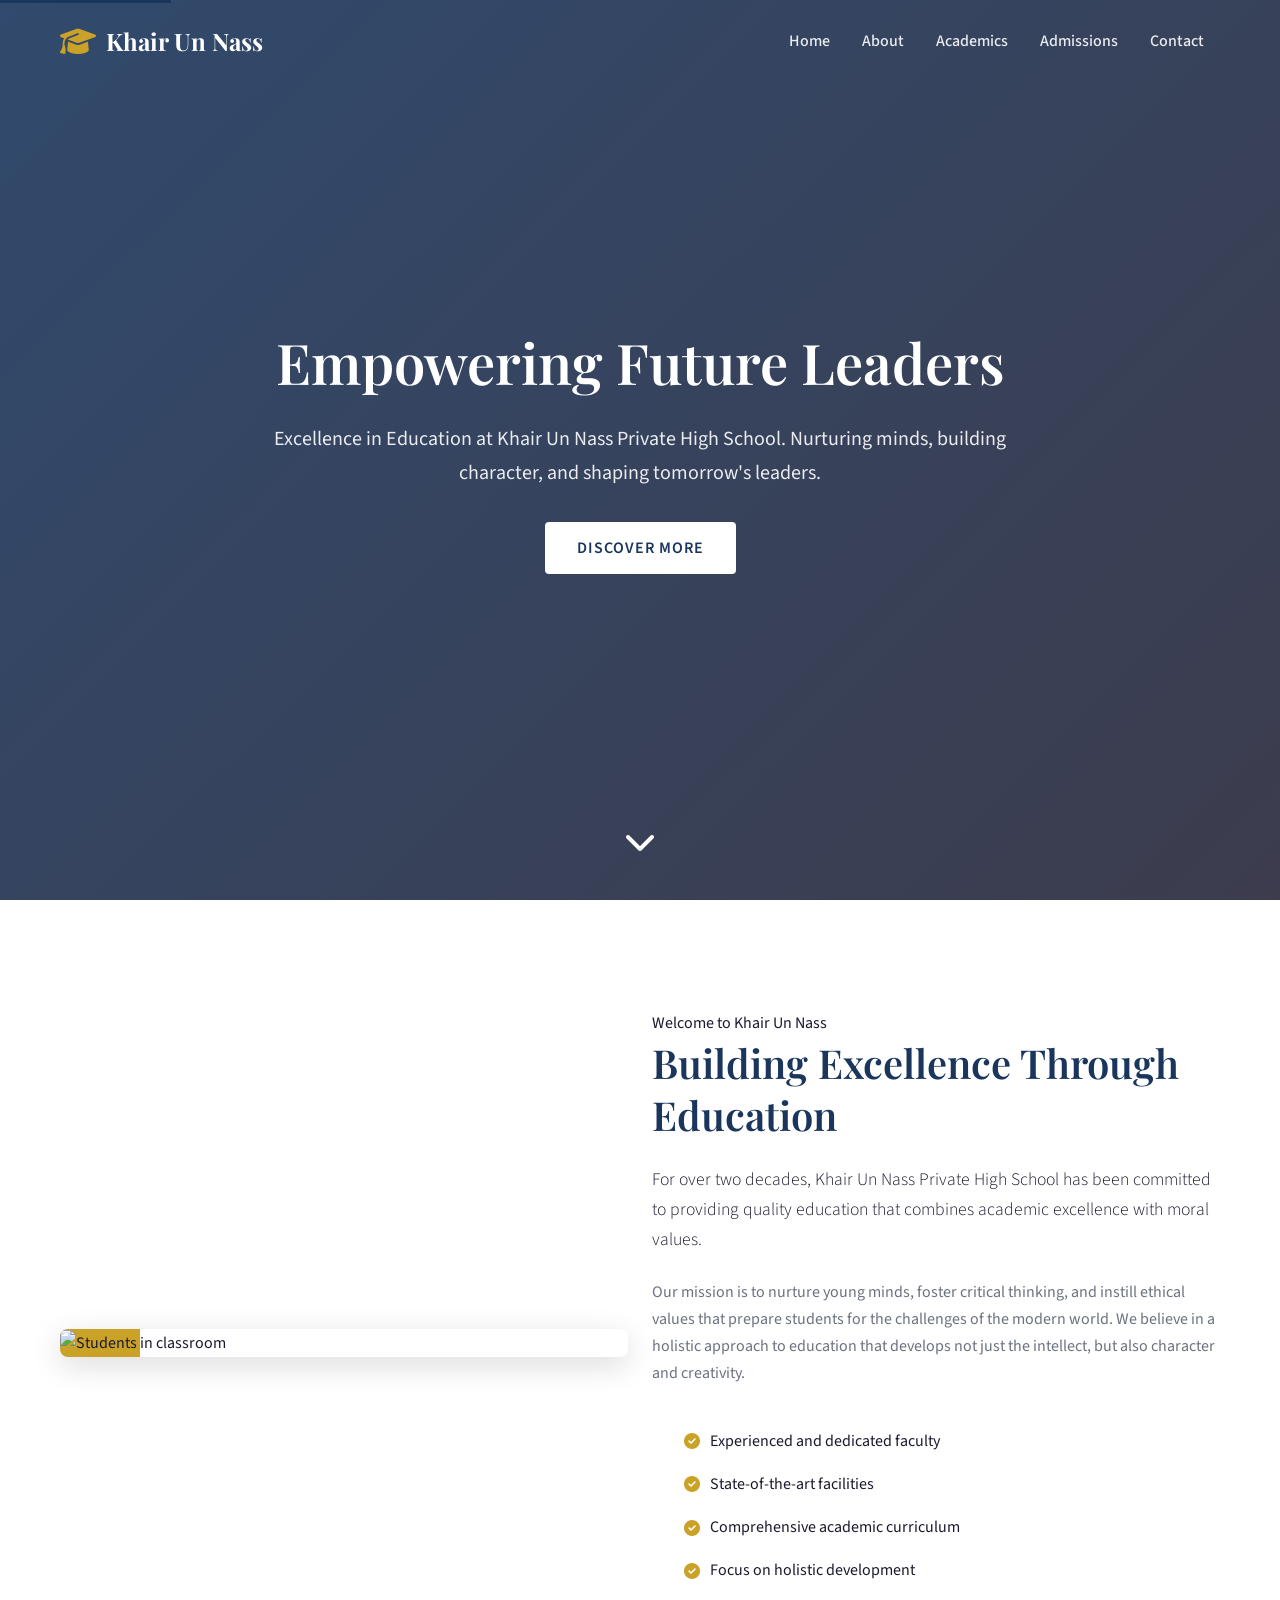
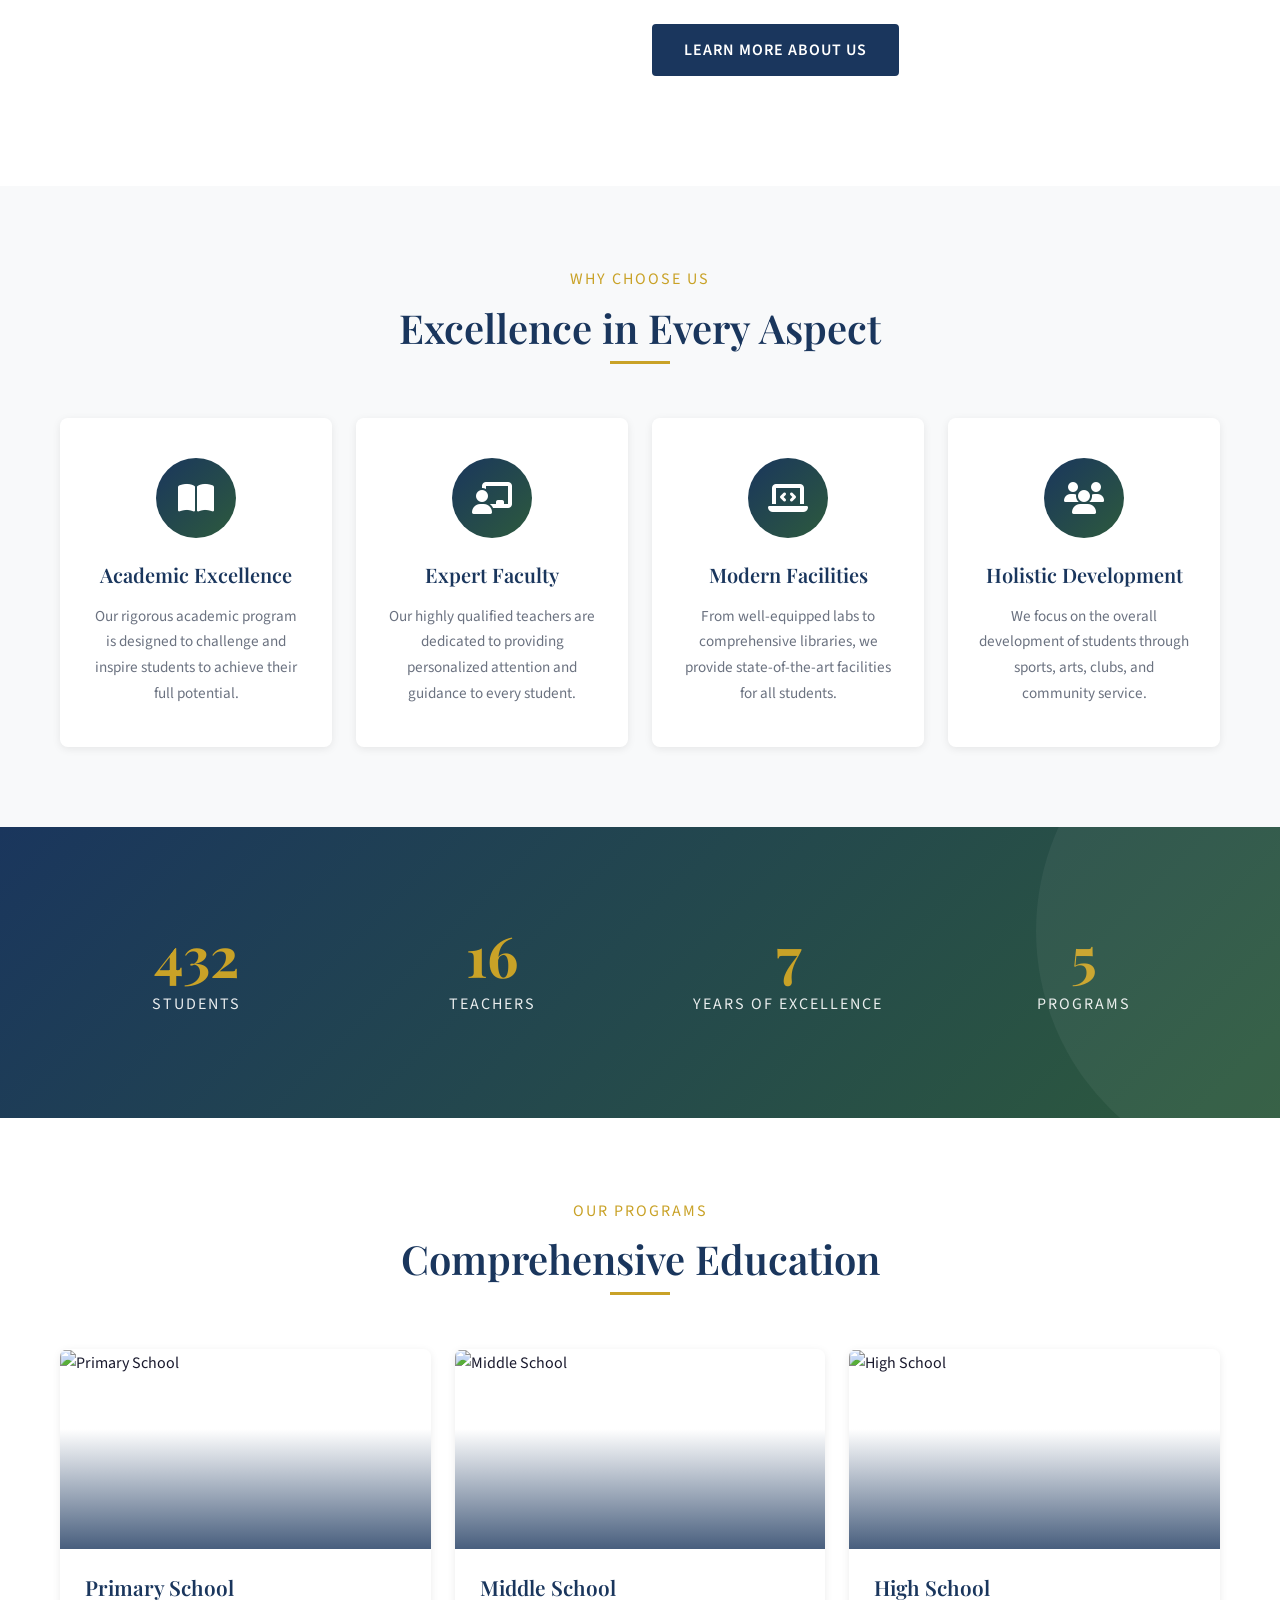
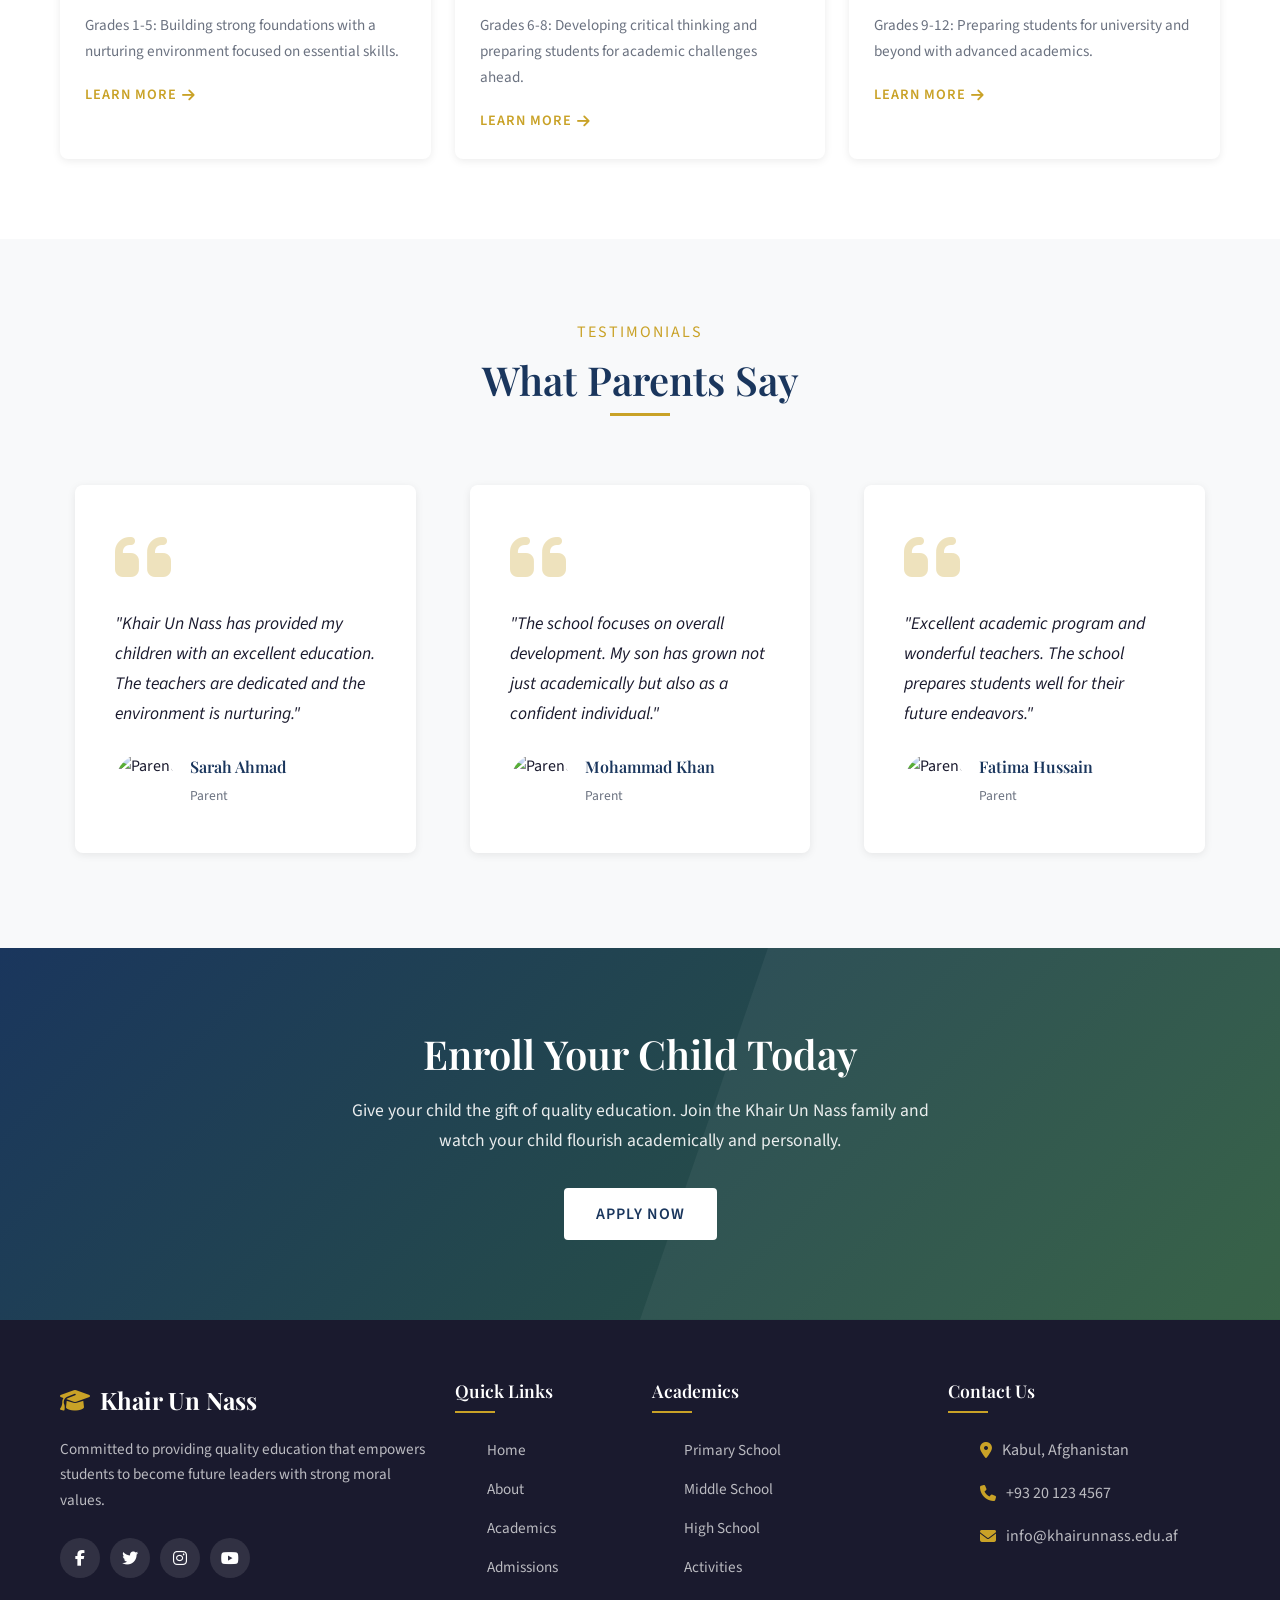
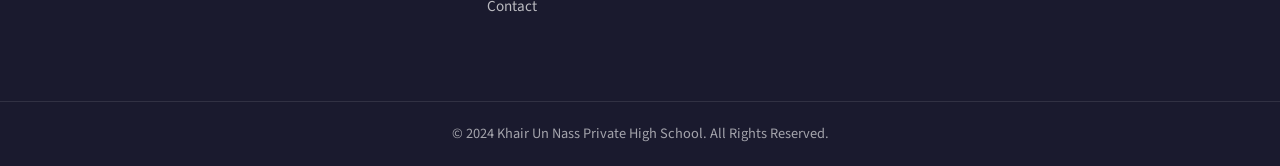
==== index.html @ 75589403 "Add SRI integrity hashes to Bootstrap CSS" ====
<!DOCTYPE html>
<html lang="en">
<head>
    <meta charset="UTF-8">
    <meta name="viewport" content="width=device-width, initial-scale=1.0">
    <title>Khair Un Nass Private High School | Excellence in Education</title>
    <meta name="description" content="Khair Un Nass Private High School - Empowering future leaders through excellence in education, modern facilities, and holistic development.">
    <meta name="keywords" content="school, education, Afghanistan, Kabul, private school, high school, primary school, academic excellence">
    <meta name="author" content="Khair Un Nass Private High School">
    <meta name="robots" content="index, follow">
    
    <!-- Theme color for mobile browsers -->
    <meta name="theme-color" content="#1a365d">
    
    <!-- Open Graph / Social Media -->
    <meta property="og:title" content="Khair Un Nass Private High School">
    <meta property="og:description" content="Empowering future leaders through excellence in education">
    <meta property="og:type" content="website">
    
    <!-- Bootstrap CSS -->
    <link href="https://cdn.jsdelivr.net/npm/bootstrap@5.3.2/dist/css/bootstrap.min.css" rel="stylesheet" integrity="sha384-T3c6CoIi6uLrA9TneNEoa7RxnatzjcDSCmG1MXxSR1GAsXEV/Dwwykc2MPK8M2HN" crossorigin="anonymous">
    
    <!-- Google Fonts -->
    <link href="https://fonts.googleapis.com/css2?family=Playfair+Display:wght@400;500;600;700&family=Source+Sans+Pro:wght@300;400;600;700&display=swap" rel="stylesheet">
    
    <!-- Font Awesome -->
    <link href="https://cdnjs.cloudflare.com/ajax/libs/font-awesome/6.4.0/css/all.min.css" rel="stylesheet">
    
    <!-- Custom CSS -->
    <link href="css/styles.css" rel="stylesheet">
    
    <!-- Preconnect for performance -->
    <link rel="preconnect" href="https://fonts.googleapis.com">
    <link rel="preconnect" href="https://fonts.gstatic.com" crossorigin>
</head>
<body>
    <!-- Skip to content link for accessibility -->
    <a href="#main-content" class="skip-link">Skip to main content</a>

    <!-- Navigation -->
    <nav class="navbar navbar-expand-lg navbar-dark bg-transparent fixed-top" role="navigation" aria-label="Main navigation">
        <div class="container">
            <a class="navbar-brand" href="index.html">
                <i class="fas fa-graduation-cap"></i>
                Khair Un Nass
            </a>
            <button class="navbar-toggler" type="button" data-bs-toggle="collapse" data-bs-target="#navbarNav">
                <span class="navbar-toggler-icon"></span>
            </button>
            <div class="collapse navbar-collapse" id="navbarNav">
                <ul class="navbar-nav ms-auto">
                    <li class="nav-item">
                        <a class="nav-link active" href="index.html">Home</a>
                    </li>
                    <li class="nav-item">
                        <a class="nav-link" href="about.html">About</a>
                    </li>
                    <li class="nav-item">
                        <a class="nav-link" href="academics.html">Academics</a>
                    </li>
                    <li class="nav-item">
                        <a class="nav-link" href="admissions.html">Admissions</a>
                    </li>
                    <li class="nav-item">
                        <a class="nav-link" href="contact.html">Contact</a>
                    </li>
                </ul>
            </div>
        </div>
    </nav>

    <!-- Hero Section -->
    <section class="hero-section" style="background-image: url('https://images.unsplash.com/photo-1523050854058-8df90110c9f1?w=1920&q=80');">
        <div class="hero-overlay"></div>
        <div class="hero-content">
            <h1>Empowering Future Leaders</h1>
            <p>Excellence in Education at Khair Un Nass Private High School. Nurturing minds, building character, and shaping tomorrow's leaders.</p>
            <a href="about.html" class="btn btn-light">Discover More</a>
        </div>
        <div class="scroll-indicator">
            <a href="#welcome">
                <i class="fas fa-chevron-down"></i>
            </a>
        </div>
    </section>

    <!-- Welcome Section -->
    <section id="welcome" class="about-section section-padding">
        <div class="container">
            <div class="row align-items-center">
                <div class="col-lg-6">
                    <div class="about-image">
                        <img src="https://images.unsplash.com/photo-1509062522246-3755977927d7?w=600&q=80" alt="Students in classroom">
                    </div>
                </div>
                <div class="col-lg-6">
                    <div class="about-content">
                        <span>Welcome to Khair Un Nass</span>
                        <h2>Building Excellence Through Education</h2>
                        <p class="lead">For over two decades, Khair Un Nass Private High School has been committed to providing quality education that combines academic excellence with moral values.</p>
                        <p>Our mission is to nurture young minds, foster critical thinking, and instill ethical values that prepare students for the challenges of the modern world. We believe in a holistic approach to education that develops not just the intellect, but also character and creativity.</p>
                        <ul class="about-list">
                            <li><i class="fas fa-check-circle"></i> Experienced and dedicated faculty</li>
                            <li><i class="fas fa-check-circle"></i> State-of-the-art facilities</li>
                            <li><i class="fas fa-check-circle"></i> Comprehensive academic curriculum</li>
                            <li><i class="fas fa-check-circle"></i> Focus on holistic development</li>
                        </ul>
                        <a href="about.html" class="btn btn-primary">Learn More About Us</a>
                    </div>
                </div>
            </div>
        </div>
    </section>

    <!-- Features Section -->
    <section class="features-section section-padding">
        <div class="container">
            <div class="section-title">
                <span>Why Choose Us</span>
                <h2>Excellence in Every Aspect</h2>
            </div>
            <div class="row g-4">
                <div class="col-md-6 col-lg-3">
                    <div class="feature-card">
                        <div class="feature-icon">
                            <i class="fas fa-book-open"></i>
                        </div>
                        <h3>Academic Excellence</h3>
                        <p>Our rigorous academic program is designed to challenge and inspire students to achieve their full potential.</p>
                    </div>
                </div>
                <div class="col-md-6 col-lg-3">
                    <div class="feature-card">
                        <div class="feature-icon">
                            <i class="fas fa-chalkboard-teacher"></i>
                        </div>
                        <h3>Expert Faculty</h3>
                        <p>Our highly qualified teachers are dedicated to providing personalized attention and guidance to every student.</p>
                    </div>
                </div>
                <div class="col-md-6 col-lg-3">
                    <div class="feature-card">
                        <div class="feature-icon">
                            <i class="fas fa-laptop-code"></i>
                        </div>
                        <h3>Modern Facilities</h3>
                        <p>From well-equipped labs to comprehensive libraries, we provide state-of-the-art facilities for all students.</p>
                    </div>
                </div>
                <div class="col-md-6 col-lg-3">
                    <div class="feature-card">
                        <div class="feature-icon">
                            <i class="fas fa-users"></i>
                        </div>
                        <h3>Holistic Development</h3>
                        <p>We focus on the overall development of students through sports, arts, clubs, and community service.</p>
                    </div>
                </div>
            </div>
        </div>
    </section>

    <!-- Statistics Section -->
    <section class="statistics-section section-padding">
        <div class="container">
            <div class="row">
                <div class="col-6 col-md-3">
                    <div class="statistic-item">
                        <div class="statistic-number" data-target="1200">0</div>
                        <div class="statistic-label">Students</div>
                    </div>
                </div>
                <div class="col-6 col-md-3">
                    <div class="statistic-item">
                        <div class="statistic-number" data-target="45">0</div>
                        <div class="statistic-label">Teachers</div>
                    </div>
                </div>
                <div class="col-6 col-md-3">
                    <div class="statistic-item">
                        <div class="statistic-number" data-target="20">0</div>
                        <div class="statistic-label">Years of Excellence</div>
                    </div>
                </div>
                <div class="col-6 col-md-3">
                    <div class="statistic-item">
                        <div class="statistic-number" data-target="15">0</div>
                        <div class="statistic-label">Programs</div>
                    </div>
                </div>
            </div>
        </div>
    </section>

    <!-- Programs Section -->
    <section class="section-padding">
        <div class="container">
            <div class="section-title">
                <span>Our Programs</span>
                <h2>Comprehensive Education</h2>
            </div>
            <div class="row g-4">
                <div class="col-md-6 col-lg-4">
                    <div class="program-card">
                        <div class="program-image">
                            <img src="https://images.unsplash.com/photo-1503676260728-1c00da094a0b?w=400&q=80" alt="Primary School" loading="lazy">
                            <div class="program-overlay"></div>
                        </div>
                        <div class="program-content">
                            <h3>Primary School</h3>
                            <p>Grades 1-5: Building strong foundations with a nurturing environment focused on essential skills.</p>
                            <a href="academics.html" class="program-link">Learn More <i class="fas fa-arrow-right"></i></a>
                        </div>
                    </div>
                </div>
                <div class="col-md-6 col-lg-4">
                    <div class="program-card">
                        <div class="program-image">
                            <img src="https://images.unsplash.com/photo-1427504746696-ea5abc71a3f8?w=400&q=80" alt="Middle School">
                            <div class="program-overlay"></div>
                        </div>
                        <div class="program-content">
                            <h3>Middle School</h3>
                            <p>Grades 6-8: Developing critical thinking and preparing students for academic challenges ahead.</p>
                            <a href="academics.html" class="program-link">Learn More <i class="fas fa-arrow-right"></i></a>
                        </div>
                    </div>
                </div>
                <div class="col-md-6 col-lg-4">
                    <div class="program-card">
                        <div class="program-image">
                            <img src="https://images.unsplash.com/photo-1522202176988-66273c2fd55f?w=400&q=80" alt="High School">
                            <div class="program-overlay"></div>
                        </div>
                        <div class="program-content">
                            <h3>High School</h3>
                            <p>Grades 9-12: Preparing students for university and beyond with advanced academics.</p>
                            <a href="academics.html" class="program-link">Learn More <i class="fas fa-arrow-right"></i></a>
                        </div>
                    </div>
                </div>
            </div>
        </div>
    </section>

    <!-- Testimonials Section -->
    <section class="testimonials-section section-padding">
        <div class="container">
            <div class="section-title">
                <span>Testimonials</span>
                <h2>What Parents Say</h2>
            </div>
            <div class="row">
                <div class="col-md-4">
                    <div class="testimonial-card">
                        <div class="testimonial-quote"><i class="fas fa-quote-left"></i></div>
                        <p class="testimonial-text">"Khair Un Nass has provided my children with an excellent education. The teachers are dedicated and the environment is nurturing."</p>
                        <div class="testimonial-author">
                            <img src="https://images.unsplash.com/photo-1494790108377-be9c29b29330?w=100&q=80" alt="Parent">
                            <div class="testimonial-info">
                                <h4>Sarah Ahmad</h4>
                                <span>Parent</span>
                            </div>
                        </div>
                    </div>
                </div>
                <div class="col-md-4">
                    <div class="testimonial-card">
                        <div class="testimonial-quote"><i class="fas fa-quote-left"></i></div>
                        <p class="testimonial-text">"The school focuses on overall development. My son has grown not just academically but also as a confident individual."</p>
                        <div class="testimonial-author">
                            <img src="https://images.unsplash.com/photo-1507003211169-0a1dd7228f2d?w=100&q=80" alt="Parent">
                            <div class="testimonial-info">
                                <h4>Mohammad Khan</h4>
                                <span>Parent</span>
                            </div>
                        </div>
                    </div>
                </div>
                <div class="col-md-4">
                    <div class="testimonial-card">
                        <div class="testimonial-quote"><i class="fas fa-quote-left"></i></div>
                        <p class="testimonial-text">"Excellent academic program and wonderful teachers. The school prepares students well for their future endeavors."</p>
                        <div class="testimonial-author">
                            <img src="https://images.unsplash.com/photo-1438761681033-6461ffad8d80?w=100&q=80" alt="Parent">
                            <div class="testimonial-info">
                                <h4>Fatima Hussain</h4>
                                <span>Parent</span>
                            </div>
                        </div>
                    </div>
                </div>
            </div>
        </div>
    </section>

    <!-- CTA Section -->
    <section class="cta-section section-padding">
        <div class="container">
            <div class="cta-content">
                <h2>Enroll Your Child Today</h2>
                <p>Give your child the gift of quality education. Join the Khair Un Nass family and watch your child flourish academically and personally.</p>
                <a href="admissions.html" class="btn btn-light">Apply Now</a>
            </div>
        </div>
    </section>

    <!-- Footer -->
    <footer class="footer">
        <div class="container">
            <div class="row">
                <div class="col-lg-4">
                    <div class="footer-widget">
                        <div class="footer-logo">
                            <i class="fas fa-graduation-cap"></i>
                            Khair Un Nass
                        </div>
                        <p>Committed to providing quality education that empowers students to become future leaders with strong moral values.</p>
                        <div class="social-links">
                            <a href="#" aria-label="Facebook"><i class="fab fa-facebook-f"></i></a>
                            <a href="#" aria-label="Twitter"><i class="fab fa-twitter"></i></a>
                            <a href="#" aria-label="Instagram"><i class="fab fa-instagram"></i></a>
                            <a href="#" aria-label="YouTube"><i class="fab fa-youtube"></i></a>
                        </div>
                    </div>
                </div>
                <div class="col-lg-2 col-md-4">
                    <div class="footer-widget">
                        <h4>Quick Links</h4>
                        <ul class="footer-links">
                            <li><a href="index.html">Home</a></li>
                            <li><a href="about.html">About</a></li>
                            <li><a href="academics.html">Academics</a></li>
                            <li><a href="admissions.html">Admissions</a></li>
                            <li><a href="contact.html">Contact</a></li>
                        </ul>
                    </div>
                </div>
                <div class="col-lg-3 col-md-4">
                    <div class="footer-widget">
                        <h4>Academics</h4>
                        <ul class="footer-links">
                            <li><a href="academics.html">Primary School</a></li>
                            <li><a href="academics.html">Middle School</a></li>
                            <li><a href="academics.html">High School</a></li>
                            <li><a href="academics.html">Activities</a></li>
                        </ul>
                    </div>
                </div>
                <div class="col-lg-3 col-md-4">
                    <div class="footer-widget">
                        <h4>Contact Us</h4>
                        <ul class="footer-contact">
                            <li><i class="fas fa-map-marker-alt"></i> Kabul, Afghanistan</li>
                            <li><i class="fas fa-phone"></i> +93 20 123 4567</li>
                            <li><i class="fas fa-envelope"></i> info@khairunnass.edu.af</li>
                        </ul>
                    </div>
                </div>
            </div>
        </div>
        <div class="footer-bottom">
            <div class="container">
                <p>&copy; 2024 Khair Un Nass Private High School. All Rights Reserved.</p>
            </div>
        </div>
    </footer>

    <!-- Bootstrap JS -->
    <script src="https://cdn.jsdelivr.net/npm/bootstrap@5.3.2/dist/js/bootstrap.bundle.min.js"></script>
    
    <!-- Custom JS -->
    <script src="js/main.js"></script>
</body>
</html>
---- css/styles.css ----
/* ============================================
   KHAIR UN NASS PRIVATE HIGH SCHOOL
   Main Stylesheet
   ============================================ */

/* --------------------------------------------------
   CSS VARIABLES
   -------------------------------------------------- */
:root {
    /* Colors */
    --primary: #1a365d;
    --secondary: #c9a227;
    --accent: #2d5a3d;
    --light: #f8f9fa;
    --dark: #1a1a2e;
    --white: #ffffff;
    --gray-100: #f3f4f6;
    --gray-200: #e5e7eb;
    --gray-300: #d1d5db;
    --text-muted: #6b7280;
    
    /* Typography */
    --font-heading: 'Playfair Display', serif;
    --font-body: 'Source Sans Pro', sans-serif;
    
    /* Spacing */
    --section-padding: 80px;
    --container-max: 1200px;
    
    /* Transitions */
    --transition-base: 0.3s ease;
    
    /* Shadows */
    --shadow-sm: 0 2px 8px rgba(0,0,0,0.08);
    --shadow-md: 0 4px 20px rgba(0,0,0,0.1);
    --shadow-lg: 0 8px 30px rgba(0,0,0,0.15);
}

/* --------------------------------------------------
   BASE STYLES
   -------------------------------------------------- */
* {
    margin: 0;
    padding: 0;
    box-sizing: border-box;
}

html {
    scroll-behavior: smooth;
}

/* Skip link for accessibility */
.skip-link {
    position: absolute;
    top: -40px;
    left: 0;
    background: var(--primary);
    color: white;
    padding: 8px 16px;
    z-index: 10000;
    transition: top 0.3s;
}

.skip-link:focus {
    top: 0;
}

body {
    font-family: var(--font-body);
    font-size: 16px;
    line-height: 1.7;
    color: var(--dark);
    background-color: var(--white);
    overflow-x: hidden;
}

h1, h2, h3, h4, h5, h6 {
    font-family: var(--font-heading);
    font-weight: 600;
    line-height: 1.3;
    color: var(--primary);
    margin-bottom: 1rem;
}

h1 { font-size: 3rem; }
h2 { font-size: 2.5rem; }
h3 { font-size: 1.75rem; }
h4 { font-size: 1.5rem; }
h5 { font-size: 1.25rem; }
h6 { font-size: 1rem; }

p {
    margin-bottom: 1rem;
    color: var(--text-muted);
}

a {
    text-decoration: none;
    color: inherit;
    transition: var(--transition-base);
}

a:hover {
    color: var(--secondary);
}

ul {
    list-style: none;
}

img {
    max-width: 100%;
    height: auto;
}

/* --------------------------------------------------
   UTILITY CLASSES
   -------------------------------------------------- */
.container {
    max-width: var(--container-max);
    margin: 0 auto;
    padding: 0 20px;
}

.section-padding {
    padding: var(--section-padding) 0;
}

.bg-light { background-color: var(--light) !important; }
.bg-primary { background-color: var(--primary) !important; }
.bg-accent { background-color: var(--accent) !important; }

.text-primary { color: var(--primary) !important; }
.text-secondary { color: var(--secondary) !important; }
.text-accent { color: var(--accent) !important; }
.text-white { color: var(--white) !important; }

.section-title {
    text-align: center;
    margin-bottom: 3rem;
}

.section-title span {
    color: var(--secondary);
    font-size: 1rem;
    font-family: var(--font-body);
    text-transform: uppercase;
    letter-spacing: 2px;
    display: block;
    margin-bottom: 0.5rem;
}

.section-title h2 {
    position: relative;
    display: inline-block;
}

.section-title h2::after {
    content: '';
    position: absolute;
    bottom: -10px;
    left: 50%;
    transform: translateX(-50%);
    width: 60px;
    height: 3px;
    background: var(--secondary);
}

/* --------------------------------------------------
   BUTTONS
   -------------------------------------------------- */
.btn {
    display: inline-block;
    padding: 12px 30px;
    font-family: var(--font-body);
    font-size: 1rem;
    font-weight: 600;
    text-transform: uppercase;
    letter-spacing: 1px;
    border: 2px solid transparent;
    border-radius: 4px;
    cursor: pointer;
    transition: var(--transition-base);
}

.btn:focus {
    outline: none;
    box-shadow: 0 0 0 3px rgba(26, 54, 93, 0.3);
}

.btn-light:focus {
    box-shadow: 0 0 0 3px rgba(255, 255, 255, 0.3);
}

.btn-primary {
    background-color: var(--primary);
    color: var(--white);
    border-color: var(--primary);
}

.btn-primary:hover {
    background-color: var(--secondary);
    border-color: var(--secondary);
    color: var(--white);
    transform: translateY(-2px);
    box-shadow: var(--shadow-md);
}

.btn-secondary {
    background-color: transparent;
    color: var(--primary);
    border-color: var(--primary);
}

.btn-secondary:hover {
    background-color: var(--primary);
    color: var(--white);
    transform: translateY(-2px);
}

.btn-light {
    background-color: var(--white);
    color: var(--primary);
    border-color: var(--white);
}

.btn-light:hover {
    background-color: var(--secondary);
    border-color: var(--secondary);
    color: var(--white);
}

/* --------------------------------------------------
   NAVIGATION
   -------------------------------------------------- */
.navbar {
    padding: 1rem 0;
    transition: var(--transition-base);
}

.navbar-brand {
    font-family: var(--font-heading);
    font-size: 1.5rem;
    font-weight: 700;
    color: var(--white) !important;
    display: flex;
    align-items: center;
    gap: 10px;
}

.navbar-brand i {
    color: var(--secondary);
    font-size: 1.8rem;
}

.navbar-scrolled {
    background-color: var(--primary) !important;
    box-shadow: var(--shadow-md);
    padding: 0.5rem 0;
}

.navbar-nav .nav-link {
    color: rgba(255,255,255,0.9) !important;
    font-weight: 500;
    padding: 0.5rem 1rem !important;
    position: relative;
}

.navbar-nav .nav-link::after {
    content: '';
    position: absolute;
    bottom: 0;
    left: 50%;
    width: 0;
    height: 2px;
    background: var(--secondary);
    transition: var(--transition-base);
    transform: translateX(-50%);
}

.navbar-nav .nav-link:hover::after,
.navbar-nav .nav-link.active::after {
    width: 80%;
}

.navbar-nav .nav-link:hover,
.navbar-nav .nav-link.active {
    color: var(--secondary) !important;
}

.navbar-toggler {
    border: none;
    padding: 0.5rem;
}

.navbar-toggler:focus {
    box-shadow: none;
}

.navbar-toggler-icon {
    background-image: url("data:image/svg+xml,%3csvg xmlns='http://www.w3.org/2000/svg' viewBox='0 0 30 30'%3e%3cpath stroke='rgba%28255, 255, 255, 0.9%29' stroke-linecap='round' stroke-miterlimit='10' stroke-width='2' d='M4 7h22M4 15h22M4 23h22'/%3e%3c/svg%3e");
}

/* --------------------------------------------------
   HERO SECTION
   -------------------------------------------------- */
.hero-section {
    position: relative;
    height: 100vh;
    min-height: 600px;
    display: flex;
    align-items: center;
    justify-content: center;
    background-size: cover;
    background-position: center;
    background-attachment: fixed;
}

.hero-overlay {
    position: absolute;
    top: 0;
    left: 0;
    width: 100%;
    height: 100%;
    background: linear-gradient(135deg, rgba(26,54,93,0.9) 0%, rgba(26,26,46,0.85) 100%);
}

.hero-content {
    position: relative;
    z-index: 2;
    text-align: center;
    color: var(--white);
    max-width: 800px;
    padding: 0 20px;
}

.hero-content h1 {
    font-size: 3.5rem;
    color: var(--white);
    margin-bottom: 1.5rem;
    animation: fadeInUp 1s ease;
}

.hero-content p {
    font-size: 1.25rem;
    color: rgba(255,255,255,0.9);
    margin-bottom: 2rem;
    animation: fadeInUp 1s ease 0.2s both;
}

.hero-content .btn {
    animation: fadeInUp 1s ease 0.4s both;
}

.scroll-indicator {
    position: absolute;
    bottom: 30px;
    left: 50%;
    transform: translateX(-50%);
    animation: bounce 2s infinite;
}

.scroll-indicator a {
    color: var(--white);
    font-size: 2rem;
}

/* Page Hero */
.page-hero {
    position: relative;
    height: 50vh;
    min-height: 400px;
    display: flex;
    align-items: center;
    justify-content: center;
    background-size: cover;
    background-position: center;
}

.page-hero .hero-overlay {
    background: linear-gradient(135deg, rgba(26,54,93,0.95) 0%, rgba(26,26,46,0.9) 100%);
}

.page-hero .hero-content h1 {
    font-size: 3rem;
    margin-bottom: 0.5rem;
}

.breadcrumb {
    background: transparent;
    margin: 0;
    padding: 0;
}

.breadcrumb-item {
    color: rgba(255,255,255,0.8);
    font-size: 0.9rem;
}

.breadcrumb-item a {
    color: var(--secondary);
}

.breadcrumb-item.active {
    color: var(--white);
}

.breadcrumb-item + .breadcrumb-item::before {
    content: '>';
    color: rgba(255,255,255,0.6);
}

/* --------------------------------------------------
   FEATURES SECTION
   -------------------------------------------------- */
.features-section {
    background-color: var(--light);
}

.feature-card {
    background: var(--white);
    padding: 40px 30px;
    border-radius: 8px;
    text-align: center;
    box-shadow: var(--shadow-sm);
    transition: var(--transition-base);
    height: 100%;
}

.feature-card:hover {
    transform: translateY(-10px);
    box-shadow: var(--shadow-lg);
}

.feature-icon {
    width: 80px;
    height: 80px;
    margin: 0 auto 1.5rem;
    display: flex;
    align-items: center;
    justify-content: center;
    background: linear-gradient(135deg, var(--primary) 0%, var(--accent) 100%);
    border-radius: 50%;
    color: var(--white);
    font-size: 2rem;
}

.feature-card h3 {
    font-size: 1.25rem;
    margin-bottom: 1rem;
}

.feature-card p {
    font-size: 0.95rem;
    margin-bottom: 0;
}

/* --------------------------------------------------
   ABOUT SECTION
   -------------------------------------------------- */
.about-section {
    overflow: hidden;
}

.about-image {
    position: relative;
    border-radius: 8px;
    overflow: hidden;
    box-shadow: var(--shadow-lg);
}

.about-image img {
    width: 100%;
    height: 100%;
    object-fit: cover;
}

.about-image::before {
    content: '';
    position: absolute;
    top: -20px;
    left: -20px;
    width: 100px;
    height: 100px;
    background: var(--secondary);
    z-index: -1;
    border-radius: 8px;
}

.about-content {
    padding: 30px 0;
}

.about-content h2 {
    margin-bottom: 1.5rem;
}

.about-content .lead {
    font-size: 1.1rem;
    color: var(--dark);
    margin-bottom: 1.5rem;
}

.about-list {
    margin: 2rem 0;
}

.about-list li {
    padding: 0.5rem 0;
    display: flex;
    align-items: center;
    gap: 10px;
}

.about-list li i {
    color: var(--secondary);
    font-size: 1rem;
}

/* --------------------------------------------------
   STATISTICS SECTION
   -------------------------------------------------- */
.statistics-section {
    background: linear-gradient(135deg, var(--primary) 0%, var(--accent) 100%);
    position: relative;
    overflow: hidden;
}

.statistics-section::before {
    content: '';
    position: absolute;
    top: -50%;
    right: -20%;
    width: 500px;
    height: 500px;
    background: rgba(255,255,255,0.05);
    border-radius: 50%;
}

.statistic-item {
    text-align: center;
    color: var(--white);
    padding: 20px;
}

.statistic-number {
    font-family: var(--font-heading);
    font-size: 3.5rem;
    font-weight: 700;
    color: var(--secondary);
    line-height: 1;
    margin-bottom: 0.5rem;
}

.statistic-label {
    font-size: 1rem;
    text-transform: uppercase;
    letter-spacing: 2px;
    opacity: 0.9;
}

/* --------------------------------------------------
   PROGRAMS SECTION
   -------------------------------------------------- */
.program-card {
    background: var(--white);
    border-radius: 8px;
    overflow: hidden;
    box-shadow: var(--shadow-sm);
    transition: var(--transition-base);
    height: 100%;
}

.program-card:hover {
    transform: translateY(-10px);
    box-shadow: var(--shadow-lg);
}

.program-image {
    position: relative;
    height: 200px;
    overflow: hidden;
}

.program-image img {
    width: 100%;
    height: 100%;
    object-fit: cover;
    transition: var(--transition-base);
}

.program-card:hover .program-image img {
    transform: scale(1.1);
}

.program-overlay {
    position: absolute;
    top: 0;
    left: 0;
    width: 100%;
    height: 100%;
    background: linear-gradient(to top, rgba(26,54,93,0.8) 0%, transparent 60%);
}

.program-content {
    padding: 25px;
}

.program-content h3 {
    font-size: 1.3rem;
    margin-bottom: 0.75rem;
}

.program-content p {
    font-size: 0.95rem;
    margin-bottom: 1rem;
}

.program-link {
    color: var(--secondary);
    font-weight: 600;
    font-size: 0.9rem;
    text-transform: uppercase;
    letter-spacing: 1px;
    display: inline-flex;
    align-items: center;
    gap: 5px;
}

.program-link:hover {
    gap: 10px;
}

/* --------------------------------------------------
   TESTIMONIALS SECTION
   -------------------------------------------------- */
.testimonials-section {
    background-color: var(--light);
    position: relative;
}

.testimonial-card {
    background: var(--white);
    padding: 40px;
    border-radius: 8px;
    box-shadow: var(--shadow-sm);
    margin: 15px;
}

.testimonial-quote {
    font-size: 4rem;
    color: var(--secondary);
    opacity: 0.3;
    line-height: 1;
    margin-bottom: 1rem;
}

.testimonial-text {
    font-size: 1.1rem;
    font-style: italic;
    color: var(--dark);
    margin-bottom: 1.5rem;
}

.testimonial-author {
    display: flex;
    align-items: center;
    gap: 15px;
}

.testimonial-author img {
    width: 60px;
    height: 60px;
    border-radius: 50%;
    object-fit: cover;
}

.testimonial-info h4 {
    font-size: 1rem;
    margin-bottom: 0.25rem;
}

.testimonial-info span {
    font-size: 0.85rem;
    color: var(--text-muted);
}

/* --------------------------------------------------
   CTA SECTION
   -------------------------------------------------- */
.cta-section {
    background: linear-gradient(135deg, var(--primary) 0%, var(--accent) 100%);
    position: relative;
    overflow: hidden;
}

.cta-section::before {
    content: '';
    position: absolute;
    top: 0;
    right: 0;
    width: 50%;
    height: 100%;
    background: rgba(255,255,255,0.05);
    clip-path: polygon(20% 0, 100% 0, 100% 100%, 0% 100%);
}

.cta-content {
    text-align: center;
    color: var(--white);
    position: relative;
    z-index: 2;
}

.cta-content h2 {
    color: var(--white);
    margin-bottom: 1rem;
}

.cta-content p {
    color: rgba(255,255,255,0.9);
    font-size: 1.1rem;
    margin-bottom: 2rem;
    max-width: 600px;
    margin-left: auto;
    margin-right: auto;
}

/* --------------------------------------------------
   FOOTER
   -------------------------------------------------- */
.footer {
    background-color: var(--dark);
    color: var(--white);
    padding: 60px 0 0;
}

.footer-widget {
    margin-bottom: 40px;
}

.footer-logo {
    font-family: var(--font-heading);
    font-size: 1.5rem;
    font-weight: 700;
    color: var(--white);
    margin-bottom: 1rem;
    display: flex;
    align-items: center;
    gap: 10px;
}

.footer-logo i {
    color: var(--secondary);
}

.footer-widget h4 {
    color: var(--white);
    font-size: 1.1rem;
    margin-bottom: 1.5rem;
    position: relative;
    padding-bottom: 10px;
}

.footer-widget h4::after {
    content: '';
    position: absolute;
    bottom: 0;
    left: 0;
    width: 40px;
    height: 2px;
    background: var(--secondary);
}

.footer-widget p {
    color: rgba(255,255,255,0.7);
    font-size: 0.95rem;
}

.footer-links li {
    margin-bottom: 0.75rem;
}

.footer-links a {
    color: rgba(255,255,255,0.7);
    font-size: 0.95rem;
}

.footer-links a:hover {
    color: var(--secondary);
    padding-left: 5px;
}

.footer-contact li {
    display: flex;
    align-items: flex-start;
    gap: 10px;
    margin-bottom: 1rem;
    color: rgba(255,255,255,0.7);
}

.footer-contact li i {
    color: var(--secondary);
    margin-top: 5px;
}

.social-links {
    display: flex;
    gap: 10px;
    margin-top: 1.5rem;
}

.social-links a {
    width: 40px;
    height: 40px;
    display: flex;
    align-items: center;
    justify-content: center;
    background: rgba(255,255,255,0.1);
    border-radius: 50%;
    color: var(--white);
    transition: var(--transition-base);
}

.social-links a:hover {
    background: var(--secondary);
    color: var(--white);
    transform: translateY(-3px);
}

.footer-bottom {
    border-top: 1px solid rgba(255,255,255,0.1);
    padding: 20px 0;
    margin-top: 40px;
}

.footer-bottom p {
    margin: 0;
    font-size: 0.9rem;
    color: rgba(255,255,255,0.6);
    text-align: center;
}

/* --------------------------------------------------
   ABOUT PAGE SPECIFIC
   -------------------------------------------------- */
.history-timeline {
    position: relative;
    padding-left: 30px;
}

.history-timeline::before {
    content: '';
    position: absolute;
    left: 0;
    top: 0;
    width: 2px;
    height: 100%;
    background: var(--secondary);
}

.timeline-item {
    position: relative;
    padding-bottom: 30px;
    padding-left: 30px;
}

.timeline-item::before {
    content: '';
    position: absolute;
    left: -35px;
    top: 5px;
    width: 12px;
    height: 12px;
    background: var(--secondary);
    border-radius: 50%;
}

.timeline-year {
    font-family: var(--font-heading);
    font-size: 1.5rem;
    font-weight: 700;
    color: var(--secondary);
    margin-bottom: 0.5rem;
}

.timeline-content h4 {
    font-size: 1.1rem;
    margin-bottom: 0.5rem;
}

.mission-vision-card {
    background: var(--white);
    padding: 40px;
    border-radius: 8px;
    box-shadow: var(--shadow-md);
    height: 100%;
    text-align: center;
}

.mission-vision-card i {
    font-size: 3rem;
    color: var(--secondary);
    margin-bottom: 1.5rem;
}

.mission-vision-card h3 {
    margin-bottom: 1rem;
}

.principal-message {
    background: var(--light);
    border-radius: 8px;
    padding: 40px;
}

.principal-image {
    position: relative;
    border-radius: 8px;
    overflow: hidden;
}

.principal-image img {
    width: 100%;
    height: auto;
}

.principal-image::after {
    content: '';
    position: absolute;
    bottom: -10px;
    right: -10px;
    width: 80px;
    height: 80px;
    background: var(--secondary);
    z-index: -1;
    border-radius: 8px;
}

.principal-signature {
    font-family: var(--font-heading);
    font-style: italic;
    font-size: 1.5rem;
    color: var(--primary);
    margin-top: 1rem;
}

/* --------------------------------------------------
   ACADEMICS PAGE SPECIFIC
   -------------------------------------------------- */
.academic-level {
    background: var(--white);
    border-radius: 8px;
    padding: 40px;
    box-shadow: var(--shadow-md);
    height: 100%;
    border-left: 4px solid var(--secondary);
}

.academic-level h3 {
    display: flex;
    align-items: center;
    gap: 15px;
}

.academic-level h3 i {
    color: var(--secondary);
}

.academic-level ul {
    margin-top: 1.5rem;
}

.academic-level li {
    padding: 0.5rem 0;
    display: flex;
    align-items: center;
    gap: 10px;
    color: var(--text-muted);
}

.academic-level li i {
    color: var(--accent);
    font-size: 0.8rem;
}

.subject-card {
    background: var(--white);
    border-radius: 8px;
    padding: 30px;
    text-align: center;
    box-shadow: var(--shadow-sm);
    transition: var(--transition-base);
    height: 100%;
}

.subject-card:hover {
    transform: translateY(-5px);
    box-shadow: var(--shadow-md);
}

.subject-icon {
    width: 70px;
    height: 70px;
    margin: 0 auto 1rem;
    display: flex;
    align-items: center;
    justify-content: center;
    background: var(--light);
    border-radius: 50%;
    color: var(--primary);
    font-size: 1.5rem;
}

.subject-card:hover .subject-icon {
    background: var(--primary);
    color: var(--white);
}

.activity-card {
    background: var(--white);
    border-radius: 8px;
    overflow: hidden;
    box-shadow: var(--shadow-sm);
    transition: var(--transition-base);
}

.activity-card:hover {
    transform: translateY(-5px);
    box-shadow: var(--shadow-md);
}

.activity-image {
    height: 180px;
    overflow: hidden;
}

.activity-image img {
    width: 100%;
    height: 100%;
    object-fit: cover;
    transition: var(--transition-base);
}

.activity-card:hover .activity-image img {
    transform: scale(1.1);
}

.activity-content {
    padding: 20px;
}

.activity-content h4 {
    font-size: 1.1rem;
    margin-bottom: 0.5rem;
}

/* --------------------------------------------------
   ADMISSIONS PAGE SPECIFIC
   -------------------------------------------------- */
.process-step {
    text-align: center;
    padding: 30px;
    position: relative;
}

.step-number {
    width: 60px;
    height: 60px;
    margin: 0 auto 1.5rem;
    display: flex;
    align-items: center;
    justify-content: center;
    background: var(--primary);
    color: var(--white);
    font-family: var(--font-heading);
    font-size: 1.5rem;
    font-weight: 700;
    border-radius: 50%;
}

.process-step:nth-child(odd) .step-number {
    background: var(--secondary);
}

.process-step h4 {
    font-size: 1.2rem;
    margin-bottom: 0.75rem;
}

.process-step p {
    font-size: 0.95rem;
    margin-bottom: 0;
}

.requirements-card {
    background: var(--white);
    border-radius: 8px;
    padding: 30px;
    box-shadow: var(--shadow-md);
    height: 100%;
}

.requirements-card h3 {
    display: flex;
    align-items: center;
    gap: 10px;
    margin-bottom: 1.5rem;
}

.requirements-card h3 i {
    color: var(--secondary);
}

.requirements-list li {
    padding: 0.75rem 0;
    border-bottom: 1px solid var(--gray-200);
    display: flex;
    align-items: center;
    gap: 10px;
}

.requirements-list li:last-child {
    border-bottom: none;
}

.requirements-list li i {
    color: var(--accent);
}

.fee-table {
    width: 100%;
    background: var(--white);
    border-radius: 8px;
    overflow: hidden;
    box-shadow: var(--shadow-md);
}

.fee-table table {
    width: 100%;
    margin: 0;
}

.fee-table th,
.fee-table td {
    padding: 15px 20px;
    text-align: left;
}

.fee-table th {
    background: var(--primary);
    color: var(--white);
    font-weight: 600;
}

.fee-table tr:nth-child(even) {
    background: var(--light);
}

.fee-table tr:hover {
    background: rgba(201, 162, 39, 0.1);
}

.application-form {
    background: var(--white);
    border-radius: 8px;
    padding: 40px;
    box-shadow: var(--shadow-md);
}

.form-group {
    margin-bottom: 1.5rem;
}

.form-group label {
    font-weight: 600;
    margin-bottom: 0.5rem;
    color: var(--dark);
}

.form-control {
    padding: 12px 15px;
    border: 1px solid var(--gray-300);
    border-radius: 4px;
    font-family: var(--font-body);
    font-size: 1rem;
    transition: var(--transition-base);
}

.form-control:focus {
    border-color: var(--primary);
    box-shadow: 0 0 0 3px rgba(26, 54, 93, 0.1);
}

.faq-item {
    background: var(--white);
    border-radius: 8px;
    margin-bottom: 15px;
    box-shadow: var(--shadow-sm);
    overflow: hidden;
}

.faq-question {
    padding: 20px;
    display: flex;
    justify-content: space-between;
    align-items: center;
    cursor: pointer;
    font-weight: 600;
    color: var(--primary);
}

.faq-question i {
    transition: var(--transition-base);
}

.faq-item.active .faq-question i {
    transform: rotate(180deg);
}

.faq-answer {
    padding: 0 20px;
    max-height: 0;
    overflow: hidden;
    transition: var(--transition-base);
}

.faq-item.active .faq-answer {
    padding: 0 20px 20px;
    max-height: 200px;
}

/* --------------------------------------------------
   CONTACT PAGE SPECIFIC
   -------------------------------------------------- */
.contact-info-card {
    background: var(--white);
    border-radius: 8px;
    padding: 30px;
    text-align: center;
    box-shadow: var(--shadow-md);
    height: 100%;
    transition: var(--transition-base);
}

.contact-info-card:hover {
    transform: translateY(-5px);
    box-shadow: var(--shadow-lg);
}

.contact-info-icon {
    width: 70px;
    height: 70px;
    margin: 0 auto 1.5rem;
    display: flex;
    align-items: center;
    justify-content: center;
    background: linear-gradient(135deg, var(--primary) 0%, var(--accent) 100%);
    border-radius: 50%;
    color: var(--white);
    font-size: 1.5rem;
}

.contact-info-card h4 {
    font-size: 1.1rem;
    margin-bottom: 0.5rem;
}

.contact-info-card p {
    margin-bottom: 0;
    font-size: 0.95rem;
}

.contact-map {
    height: 400px;
    border-radius: 8px;
    overflow: hidden;
    box-shadow: var(--shadow-md);
}

.contact-map iframe {
    width: 100%;
    height: 100%;
    border: 0;
}

.contact-form-wrapper {
    background: var(--white);
    border-radius: 8px;
    padding: 40px;
    box-shadow: var(--shadow-md);
}

/* --------------------------------------------------
   ANIMATIONS
   -------------------------------------------------- */
@keyframes fadeInUp {
    from {
        opacity: 0;
        transform: translateY(30px);
    }
    to {
        opacity: 1;
        transform: translateY(0);
    }
}

@keyframes bounce {
    0%, 20%, 50%, 80%, 100% {
        transform: translateX(-50%) translateY(0);
    }
    40% {
        transform: translateX(-50%) translateY(-10px);
    }
    60% {
        transform: translateX(-50%) translateY(-5px);
    }
}

.fade-in-up {
    animation: fadeInUp 0.8s ease both;
}

.delay-1 { animation-delay: 0.2s; }
.delay-2 { animation-delay: 0.4s; }
.delay-3 { animation-delay: 0.6s; }
.delay-4 { animation-delay: 0.8s; }

/* --------------------------------------------------
   RESPONSIVE STYLES
   -------------------------------------------------- */
@media (max-width: 991px) {
    h1 { font-size: 2.5rem; }
    h2 { font-size: 2rem; }
    
    .hero-content h1 {
        font-size: 2.5rem;
    }
    
    .hero-content p {
        font-size: 1rem;
    }
    
    .section-padding {
        padding: 60px 0;
    }
    
    .navbar-collapse {
        background: var(--primary);
        padding: 20px;
        margin-top: 10px;
        border-radius: 8px;
    }
    
    .about-image {
        margin-bottom: 30px;
    }
    
    .statistic-number {
        font-size: 2.5rem;
    }
    
    /* Add smooth navbar transition */
    .navbar {
        transition: all 0.3s ease;
    }
}

@media (max-width: 767px) {
    h1 { font-size: 2rem; }
    h2 { font-size: 1.75rem; }
    h3 { font-size: 1.5rem; }
    
    .hero-content h1 {
        font-size: 2rem;
    }
    
    .page-hero .hero-content h1 {
        font-size: 2rem;
    }
    
    .section-padding {
        padding: 50px 0;
    }
    
    .statistic-number {
        font-size: 2rem;
    }
    
    .testimonial-card {
        padding: 30px;
    }
    
    .principal-message {
        padding: 30px;
    }
    
    .application-form,
    .contact-form-wrapper {
        padding: 30px;
    }
    
    /* Add loading spinner styles */
    .loading-spinner {
        display: inline-block;
        width: 20px;
        height: 20px;
        border: 3px solid rgba(255,255,255,0.3);
        border-radius: 50%;
        border-top-color: #fff;
        animation: spin 1s ease-in-out infinite;
    }
    
    @keyframes spin {
        to { transform: rotate(360deg); }
    }
    
    /* Print styles for better printing */
    @media print {
        .navbar, .back-to-top, .scroll-indicator, .cta-section, .footer, .breadcrumb {
            display: none !important;
        }
        
        body {
            font-size: 12pt;
            line-height: 1.5;
        }
        
        .section-padding {
            padding: 20px 0;
        }
        
        a[href]:after {
            content: " (" attr(href) ")";
        }
    }
    
    /* Improve form input accessibility */
    .form-control:focus {
        border-color: var(--primary);
        box-shadow: 0 0 0 3px rgba(26, 54, 93, 0.1);
        outline: none;
    }
    
    /* Reduce motion for users who prefer it */
    @media (prefers-reduced-motion: reduce) {
        *,
        *::before,
        *::after {
            animation-duration: 0.01ms !important;
            animation-iteration-count: 1 !important;
            transition-duration: 0.01ms !important;
            scroll-behavior: auto !important;
        }
    }
}

@media (max-width: 575px) {
    .container {
        padding: 0 15px;
    }
    
    .btn {
        padding: 10px 25px;
        font-size: 0.9rem;
    }
    
    .feature-card {
        padding: 30px 20px;
    }
    
    .statistic-item {
        padding: 15px;
    }
    
    .statistic-number {
        font-size: 1.75rem;
    }
}
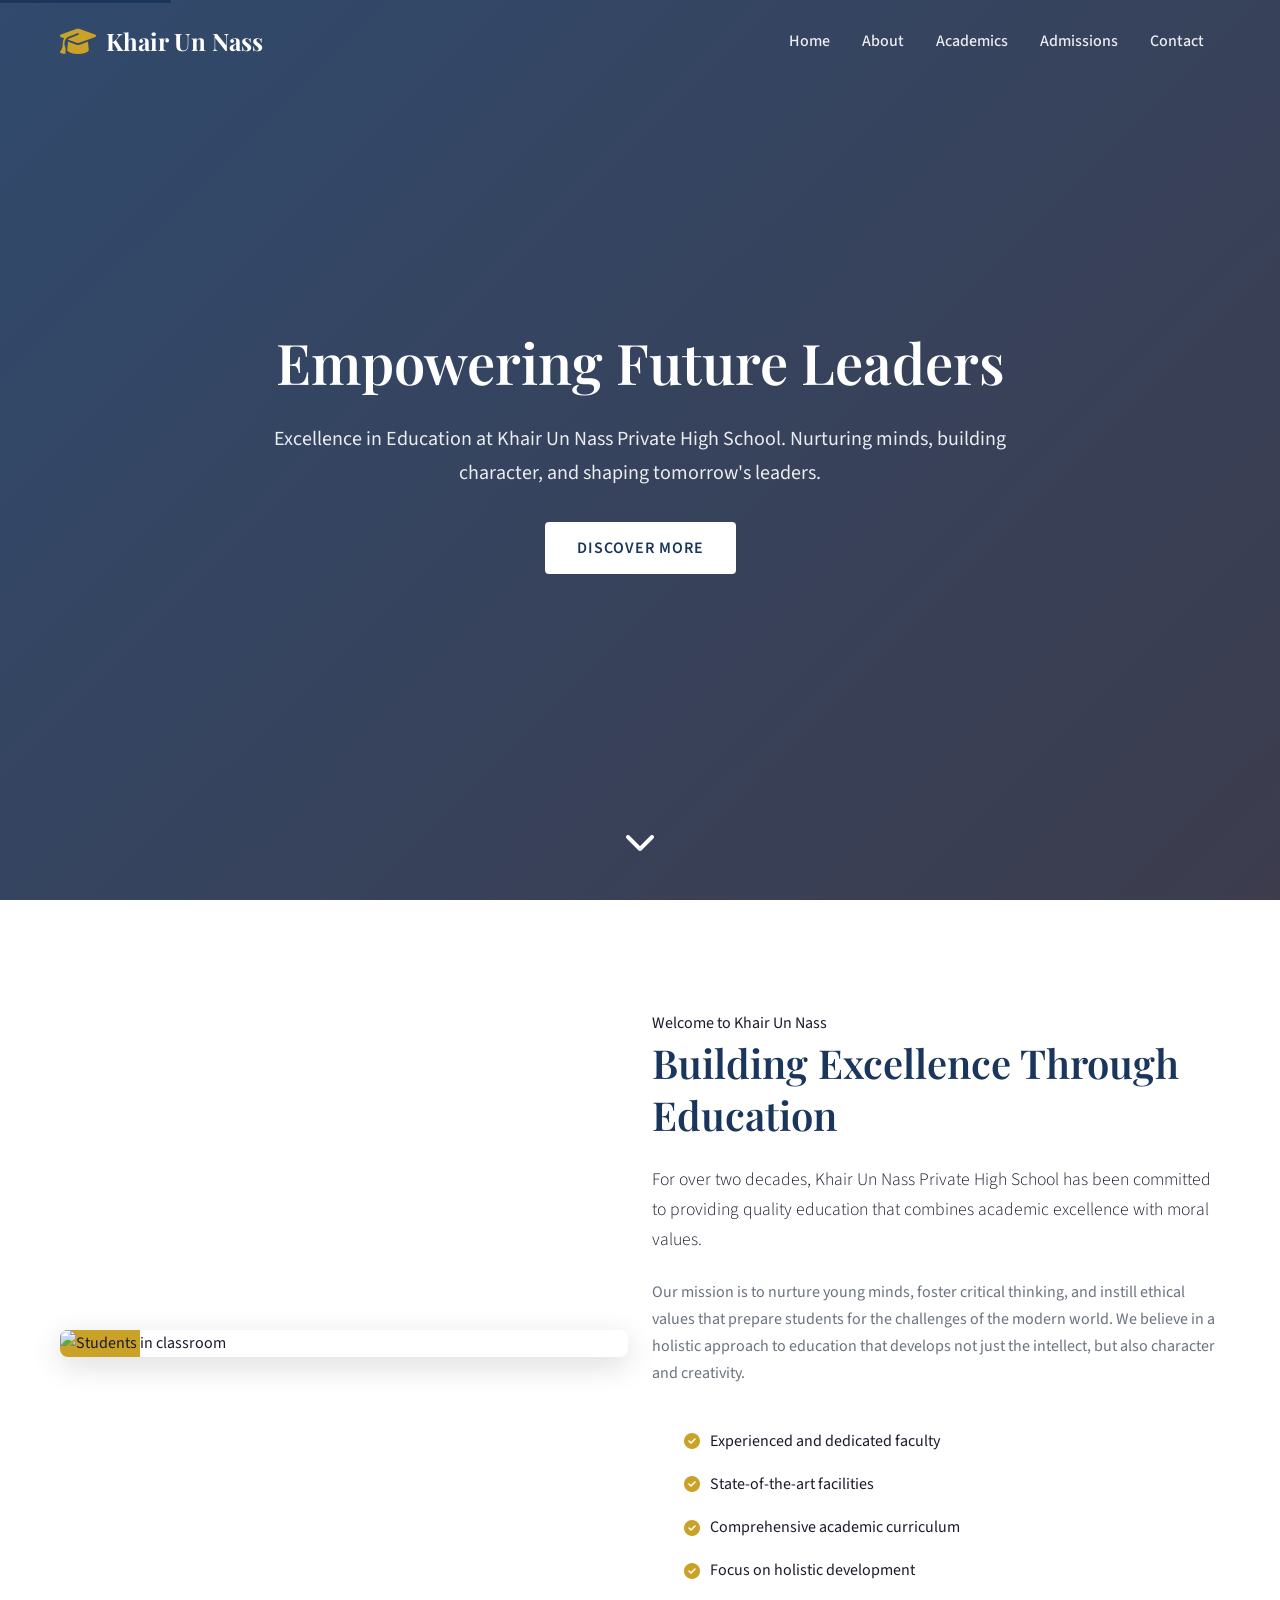
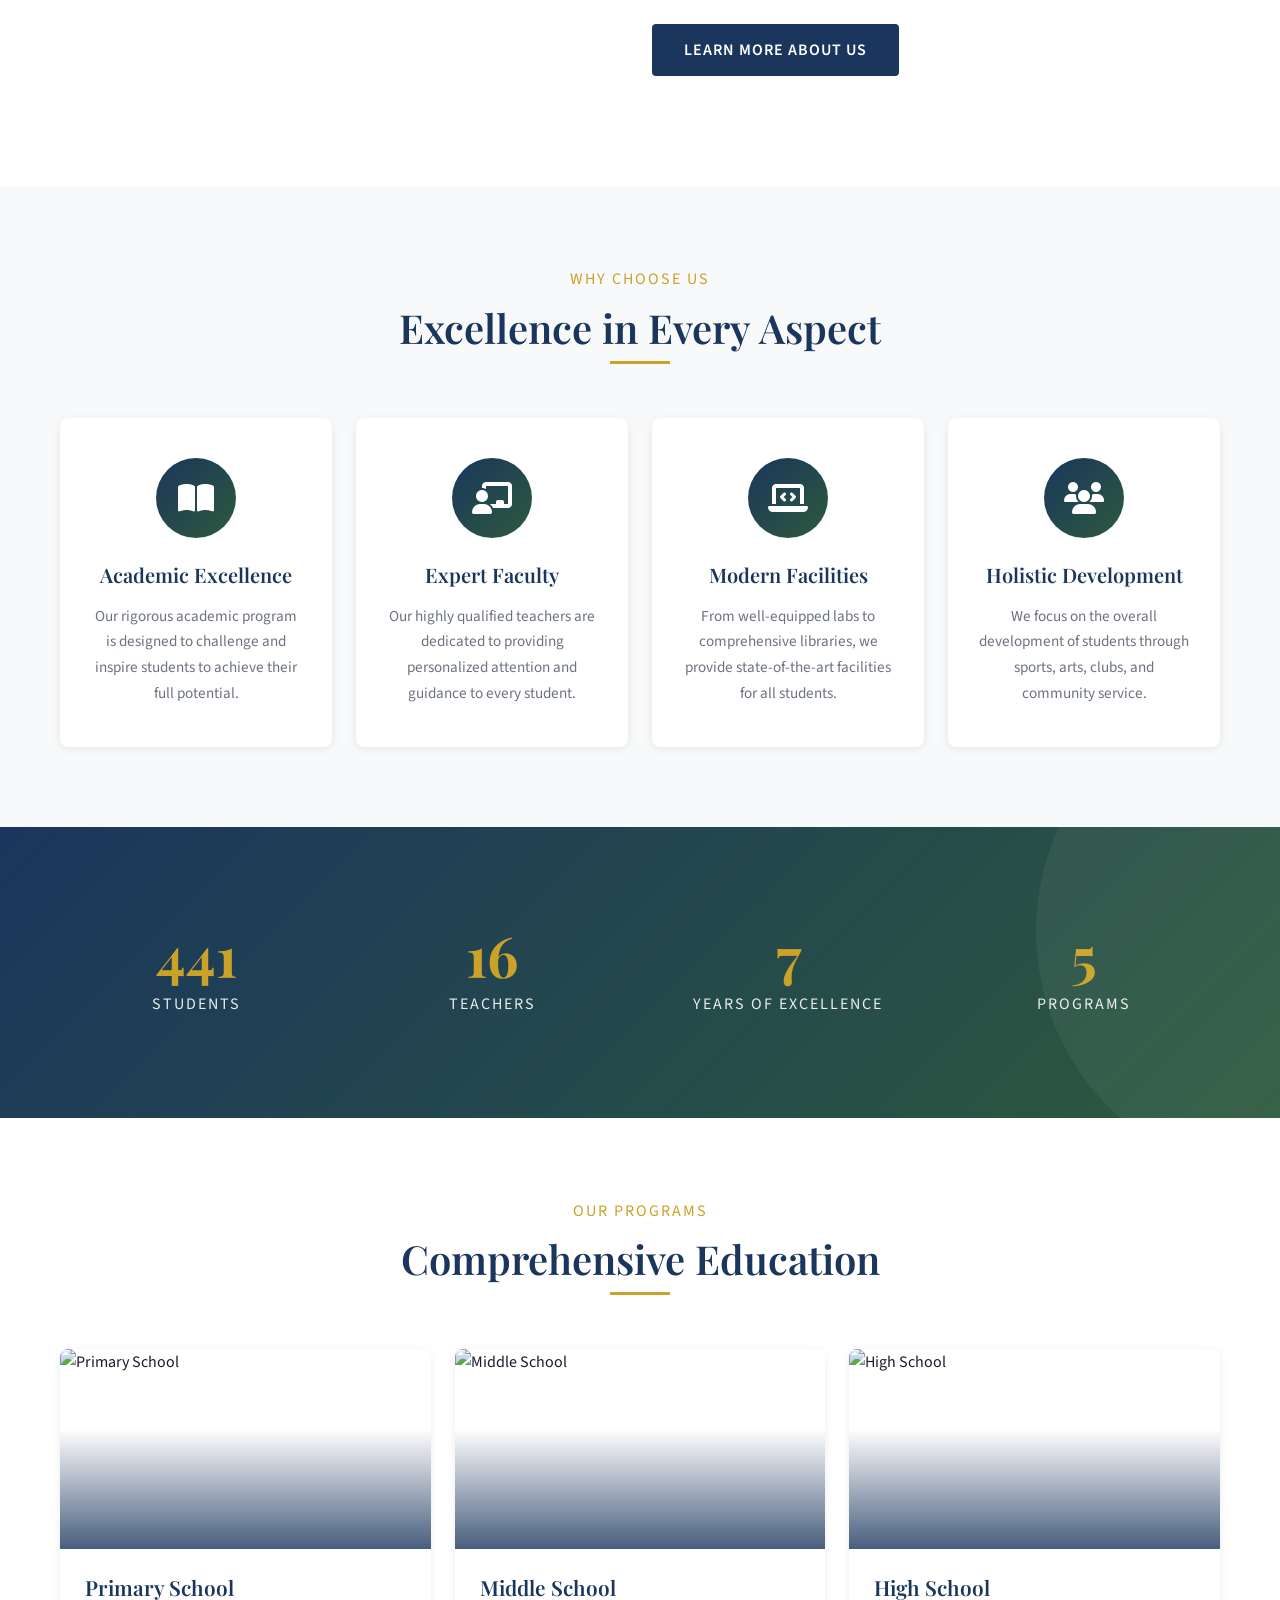
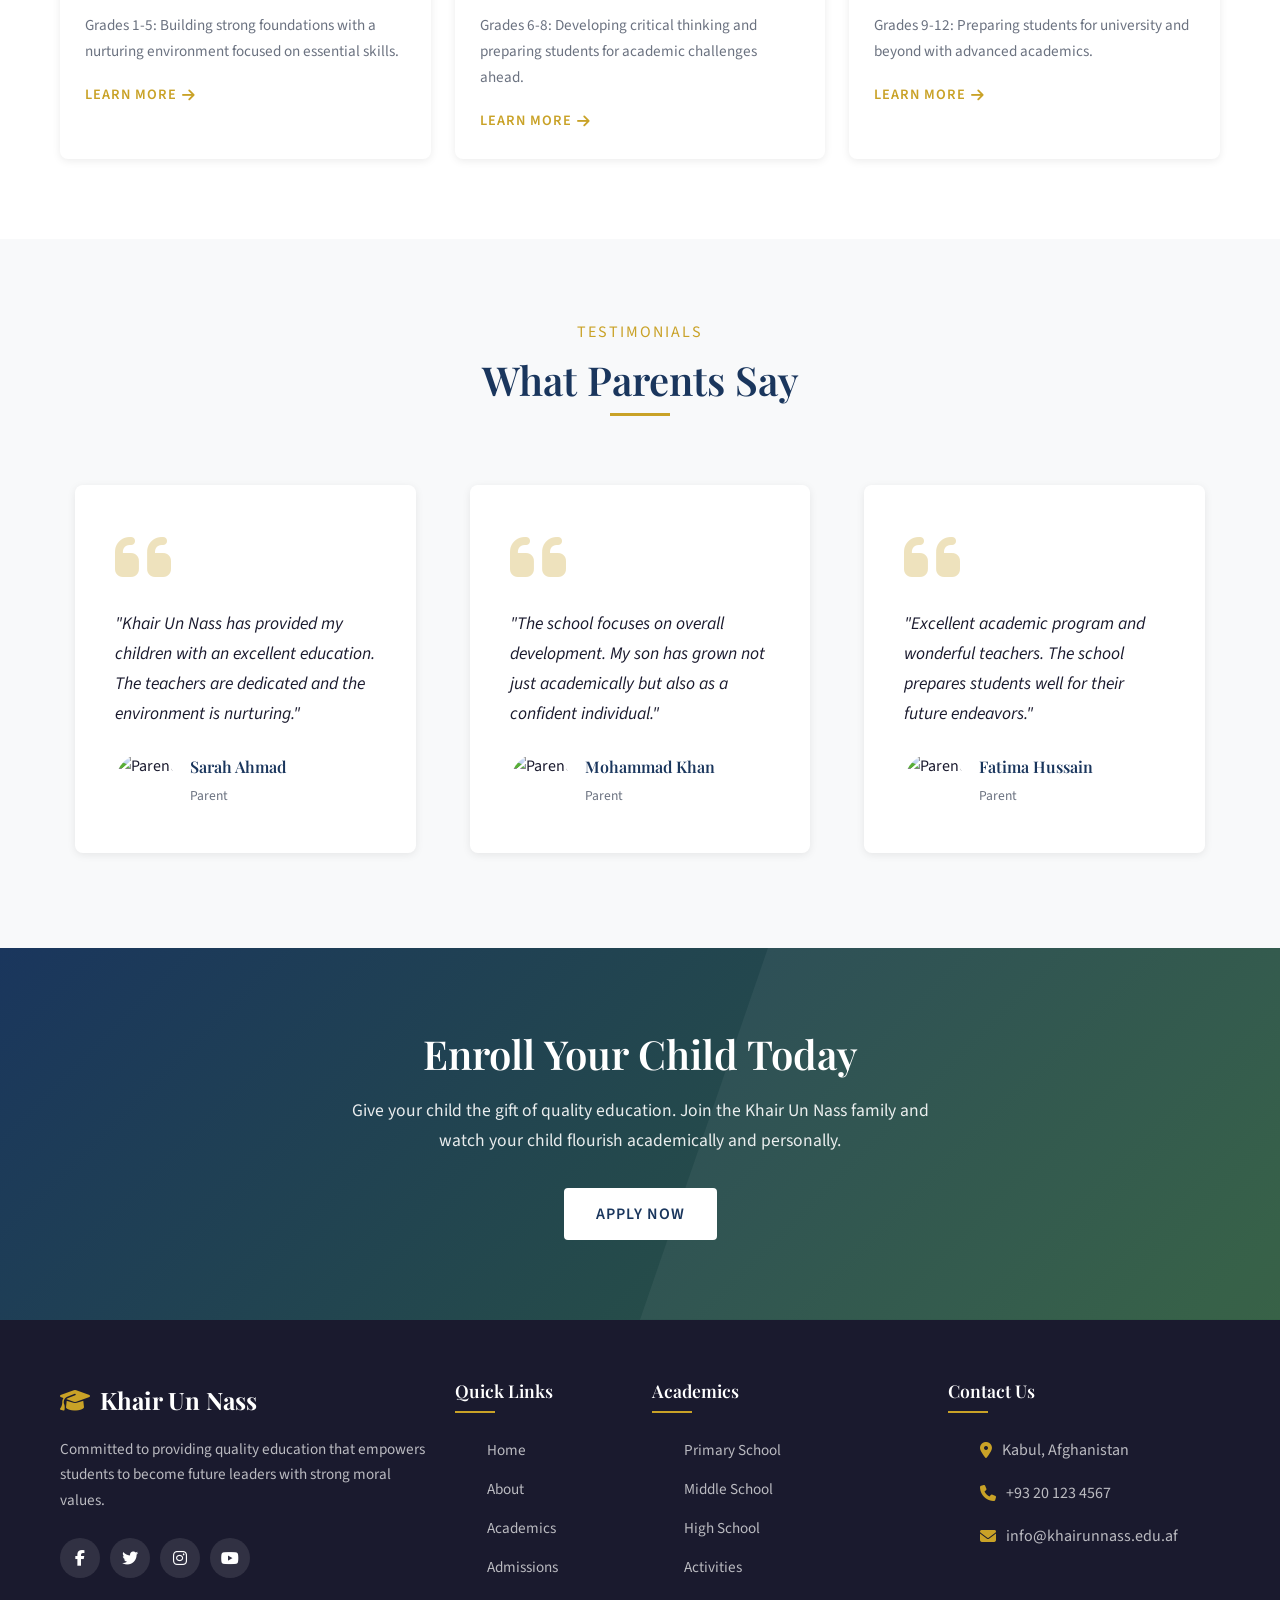
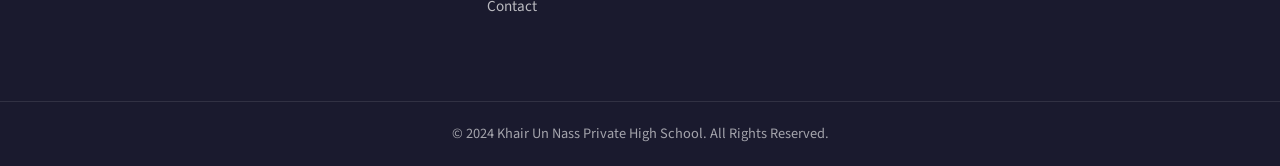
==== commit e343d426: "Add ARIA role to footer for accessibility" ====
--- a/index.html
+++ b/index.html
@@ -24,7 +24,7 @@
     <link href="https://fonts.googleapis.com/css2?family=Playfair+Display:wght@400;500;600;700&family=Source+Sans+Pro:wght@300;400;600;700&display=swap" rel="stylesheet">
     
     <!-- Font Awesome -->
-    <link href="https://cdnjs.cloudflare.com/ajax/libs/font-awesome/6.4.0/css/all.min.css" rel="stylesheet">
+    <link href="https://cdnjs.cloudflare.com/ajax/libs/font-awesome/6.4.0/css/all.min.css" rel="stylesheet" integrity="sha512-iecdLmaskl7CVkqkXNQ/ZH/XLlvWZOJyj7Yy7tcenmpD1ypASozpmT/E0iPtmFIB46ZmdtAc9eNBvH0H/ZpiBw==" crossorigin="anonymous" referrerpolicy="no-referrer-when-downgrade">
     
     <!-- Custom CSS -->
     <link href="css/styles.css" rel="stylesheet">
@@ -306,7 +306,7 @@
     </section>
 
     <!-- Footer -->
-    <footer class="footer">
+    <footer class="footer" role="contentinfo">
         <div class="container">
             <div class="row">
                 <div class="col-lg-4">
@@ -367,7 +367,7 @@
     </footer>
 
     <!-- Bootstrap JS -->
-    <script src="https://cdn.jsdelivr.net/npm/bootstrap@5.3.2/dist/js/bootstrap.bundle.min.js"></script>
+    <script src="https://cdn.jsdelivr.net/npm/bootstrap@5.3.2/dist/js/bootstrap.bundle.min.js" integrity="sha384-C6RzsynM9kWDrMNeT87bh95OGNyZPhcTNXj1NW7RuBCsyN/o0jlpcV8Qyq46cDfL" crossorigin="anonymous"></script>
     
     <!-- Custom JS -->
     <script src="js/main.js"></script>
--- a/css/styles.css
+++ b/css/styles.css
@@ -111,6 +111,7 @@
 img {
     max-width: 100%;
     height: auto;
+    display: block;
 }
 
 /* --------------------------------------------------
@@ -206,6 +207,10 @@
     box-shadow: var(--shadow-md);
 }
 
+.btn-primary:active {
+    transform: translateY(0);
+}
+
 .btn-secondary {
     background-color: transparent;
     color: var(--primary);
@@ -283,6 +288,12 @@
     width: 80%;
 }
 
+/* Improve link focus visibility */
+a:focus {
+    outline: 2px solid var(--secondary);
+    outline-offset: 2px;
+}
+
 .navbar-nav .nav-link:hover,
 .navbar-nav .nav-link.active {
     color: var(--secondary) !important;
@@ -323,6 +334,12 @@
     width: 100%;
     height: 100%;
     background: linear-gradient(135deg, rgba(26,54,93,0.9) 0%, rgba(26,26,46,0.85) 100%);
+}
+
+/* Ensure proper hero content layering */
+.hero-content {
+    position: relative;
+    z-index: 2;
 }
 
 .hero-content {
@@ -557,6 +574,13 @@
     text-transform: uppercase;
     letter-spacing: 2px;
     opacity: 0.9;
+}
+
+/* Add smooth hover transition to cards */
+.program-card,
+.feature-card,
+.contact-info-card {
+    transition: transform 0.3s ease, box-shadow 0.3s ease;
 }
 
 /* --------------------------------------------------
@@ -1455,6 +1479,17 @@
     }
 }
 
+/* Custom text selection color */
+::selection {
+    background: #c9a227;
+    color: #fff;
+}
+
+::-moz-selection {
+    background: #c9a227;
+    color: #fff;
+}
+
 @media (max-width: 575px) {
     .container {
         padding: 0 15px;
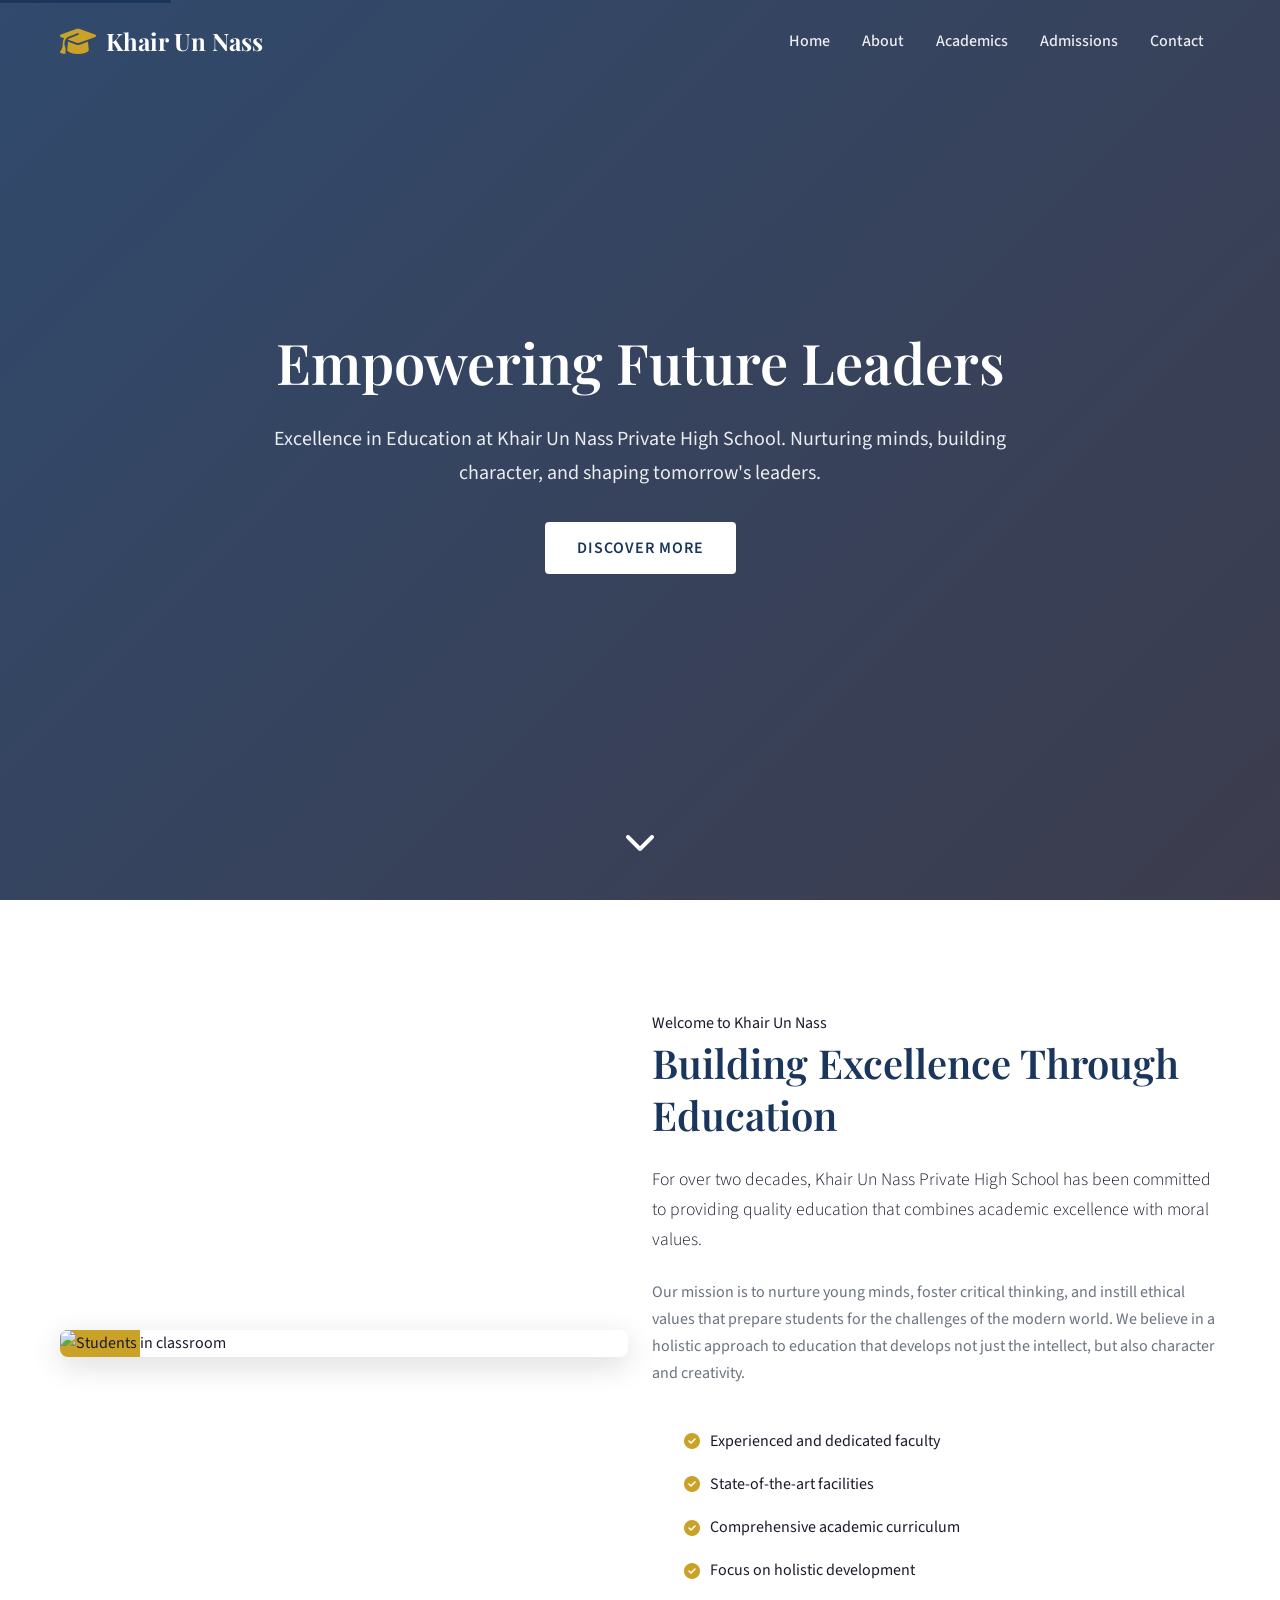
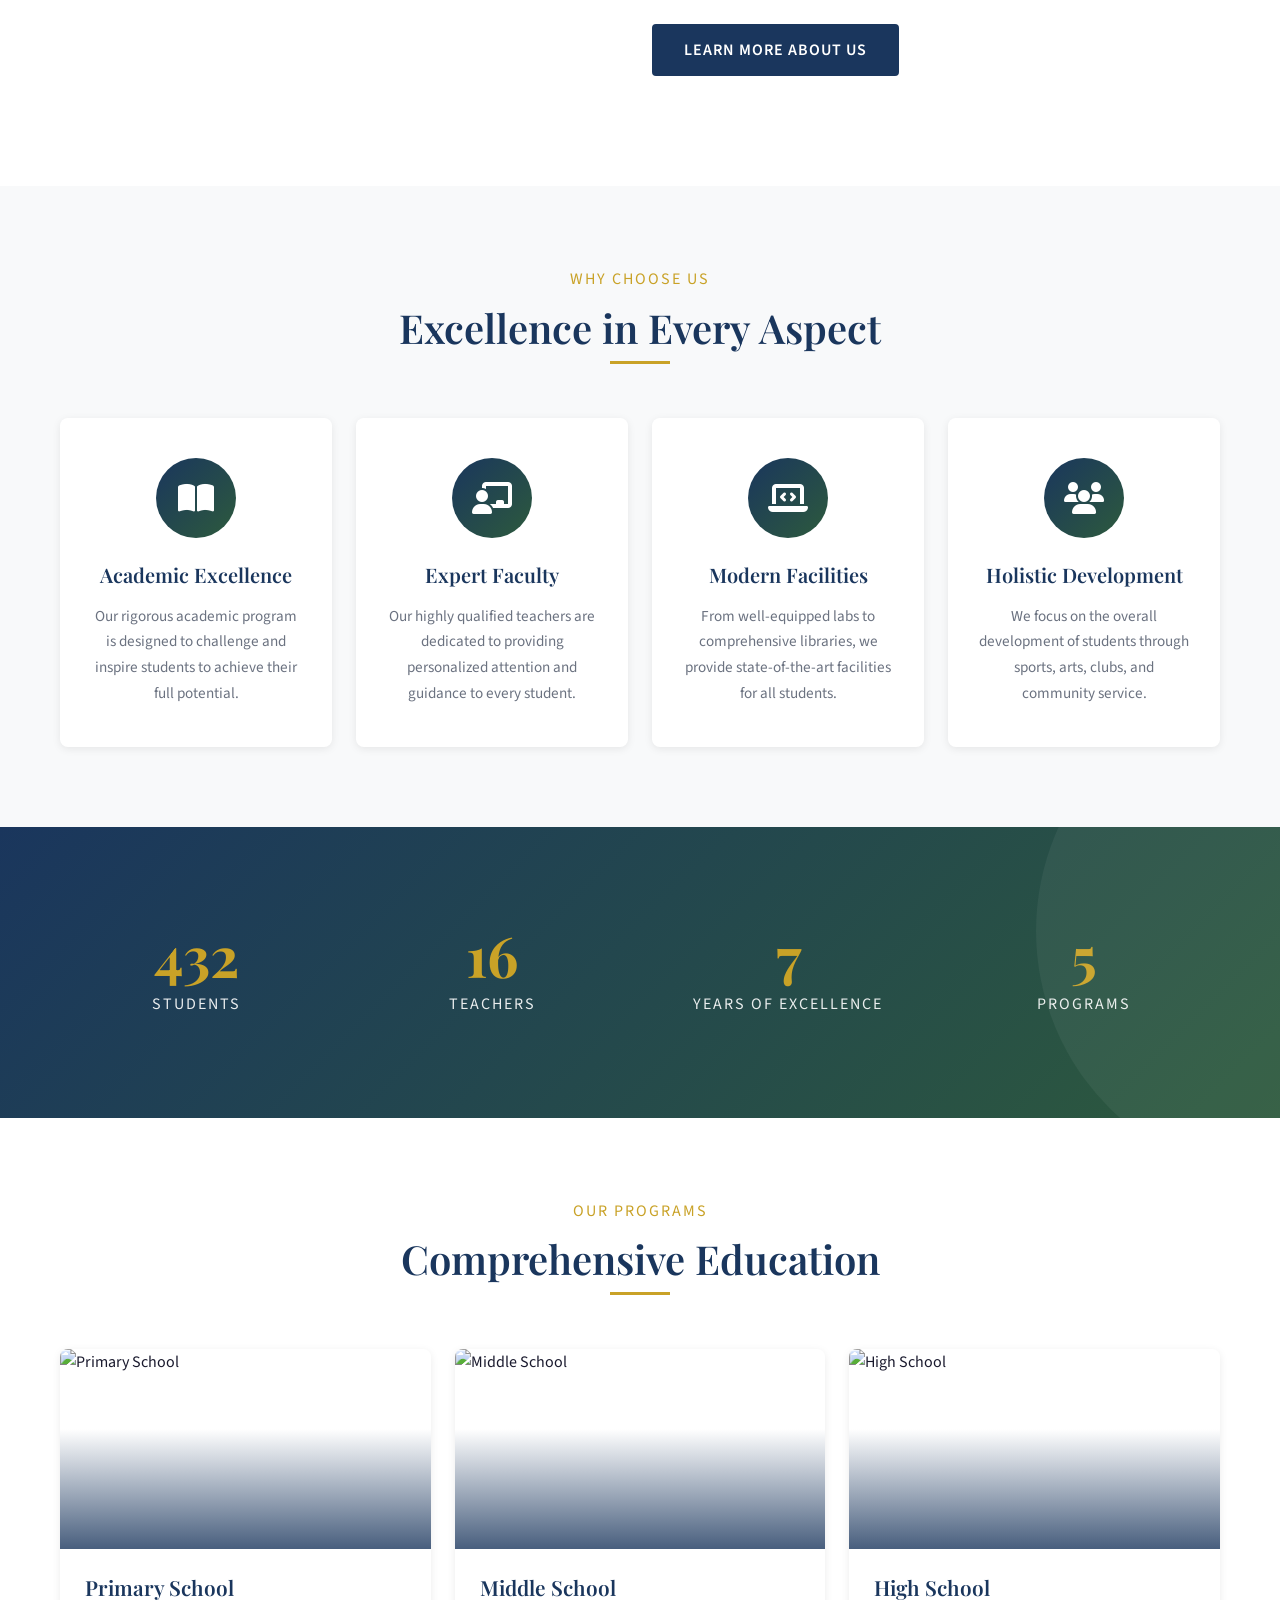
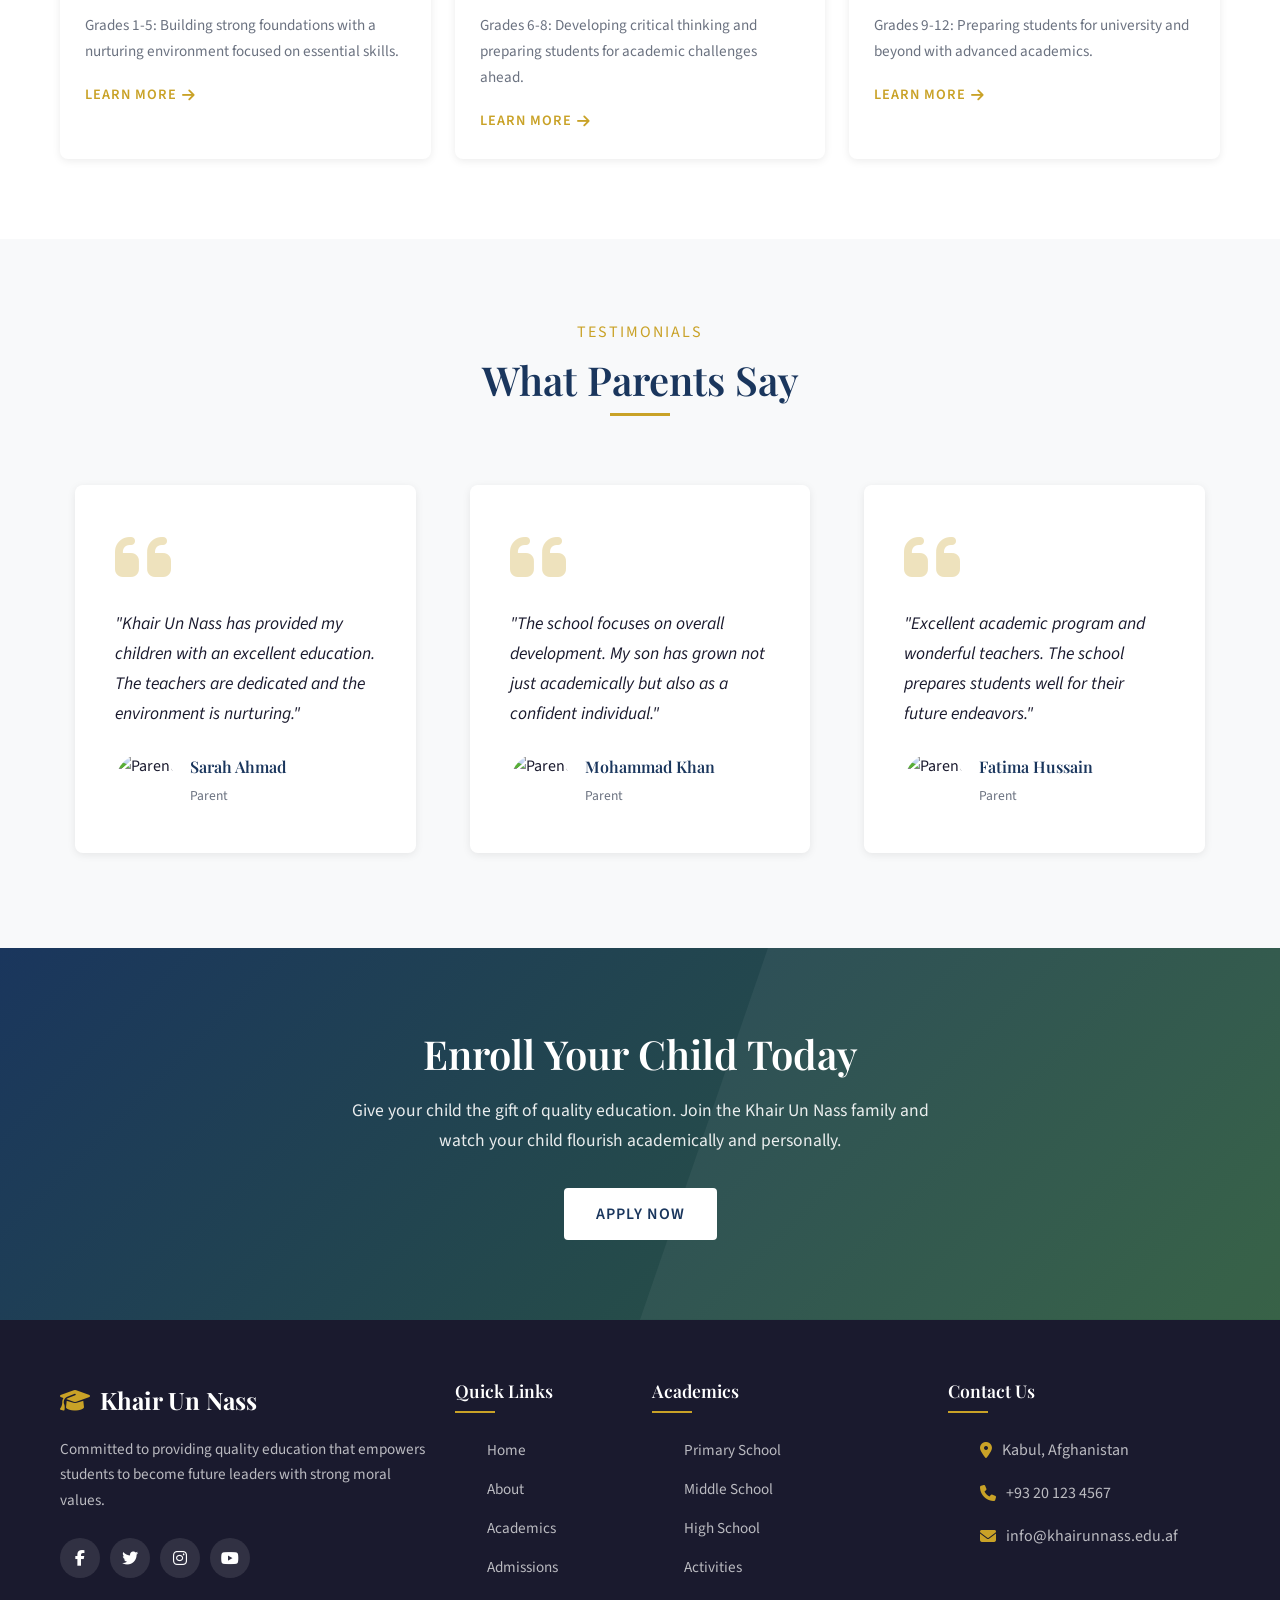
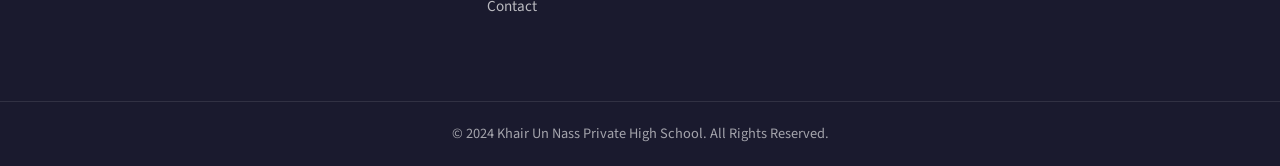
==== commit 39d9aedf: "Add defer attribute to JavaScript for better performance" ====
--- a/index.html
+++ b/index.html
@@ -370,6 +370,6 @@
     <script src="https://cdn.jsdelivr.net/npm/bootstrap@5.3.2/dist/js/bootstrap.bundle.min.js" integrity="sha384-C6RzsynM9kWDrMNeT87bh95OGNyZPhcTNXj1NW7RuBCsyN/o0jlpcV8Qyq46cDfL" crossorigin="anonymous"></script>
     
     <!-- Custom JS -->
-    <script src="js/main.js"></script>
+    <script src="js/main.js" defer></script>
 </body>
 </html>
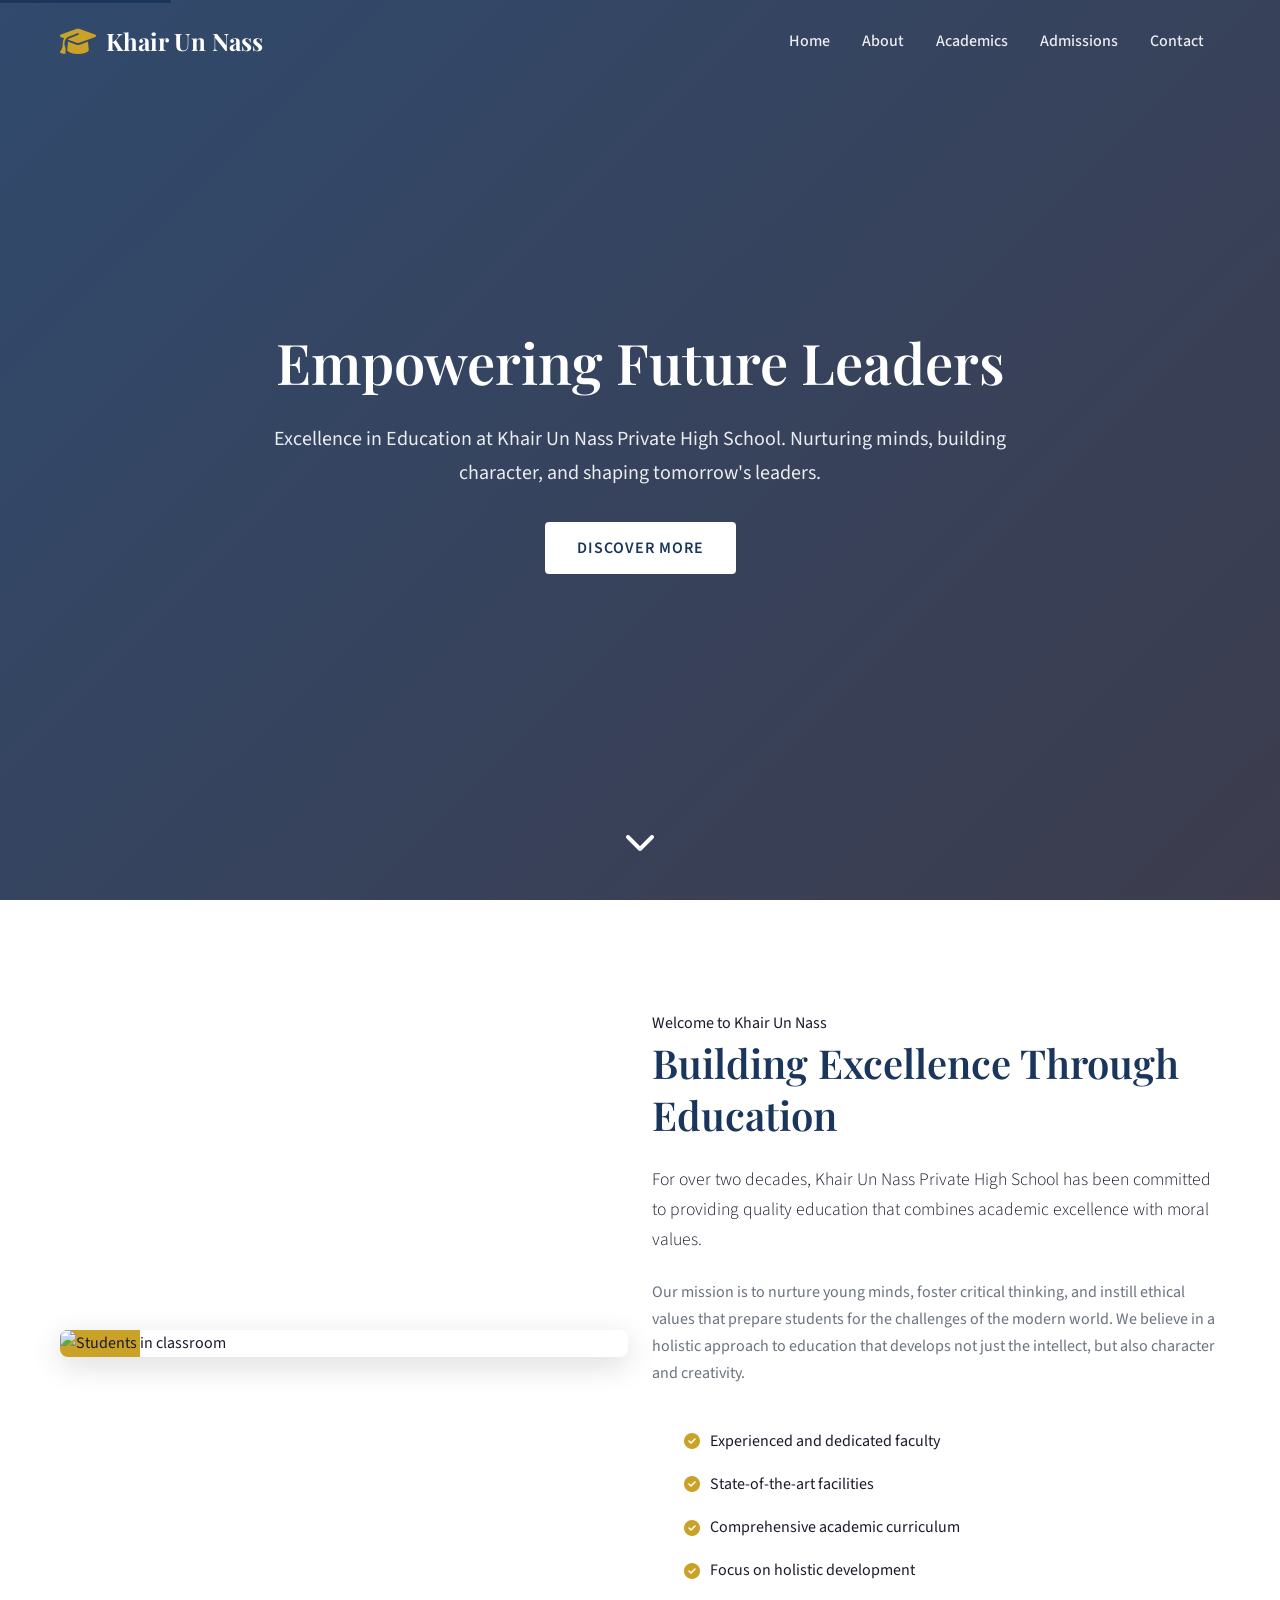
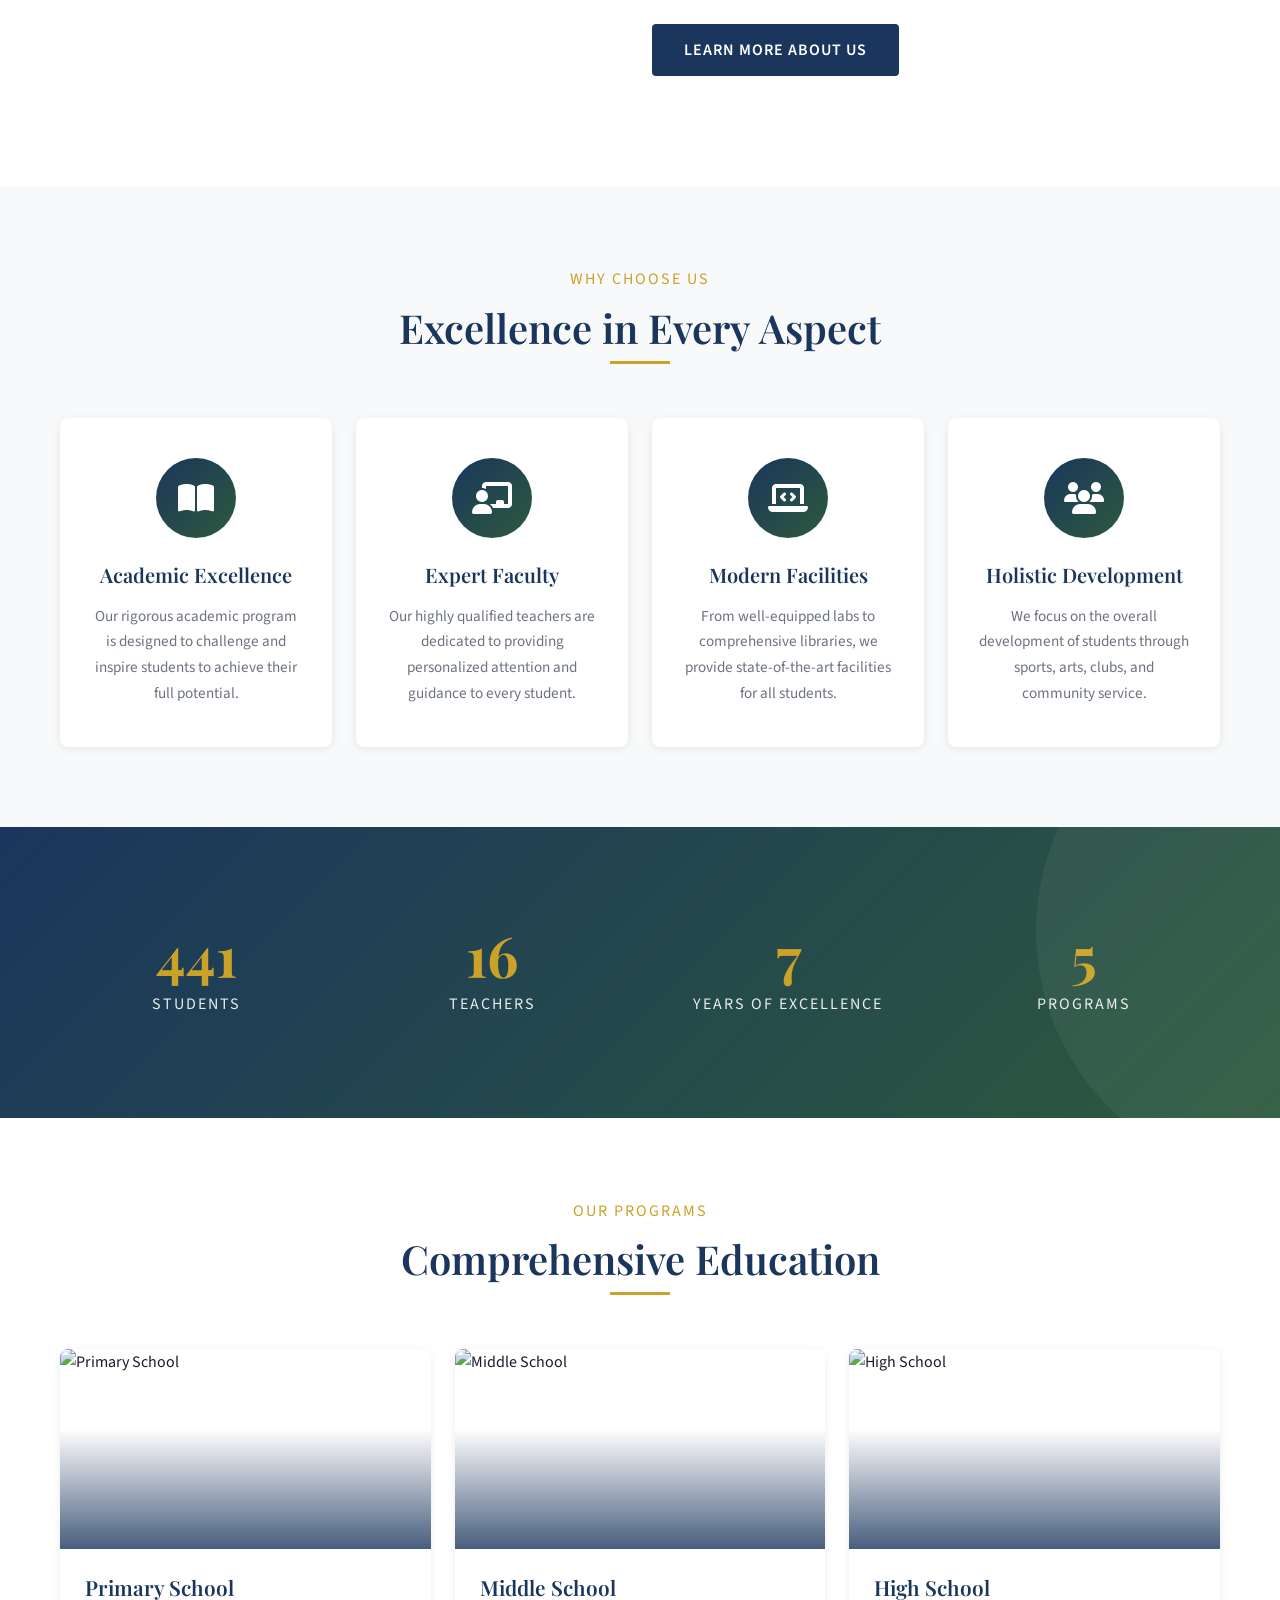
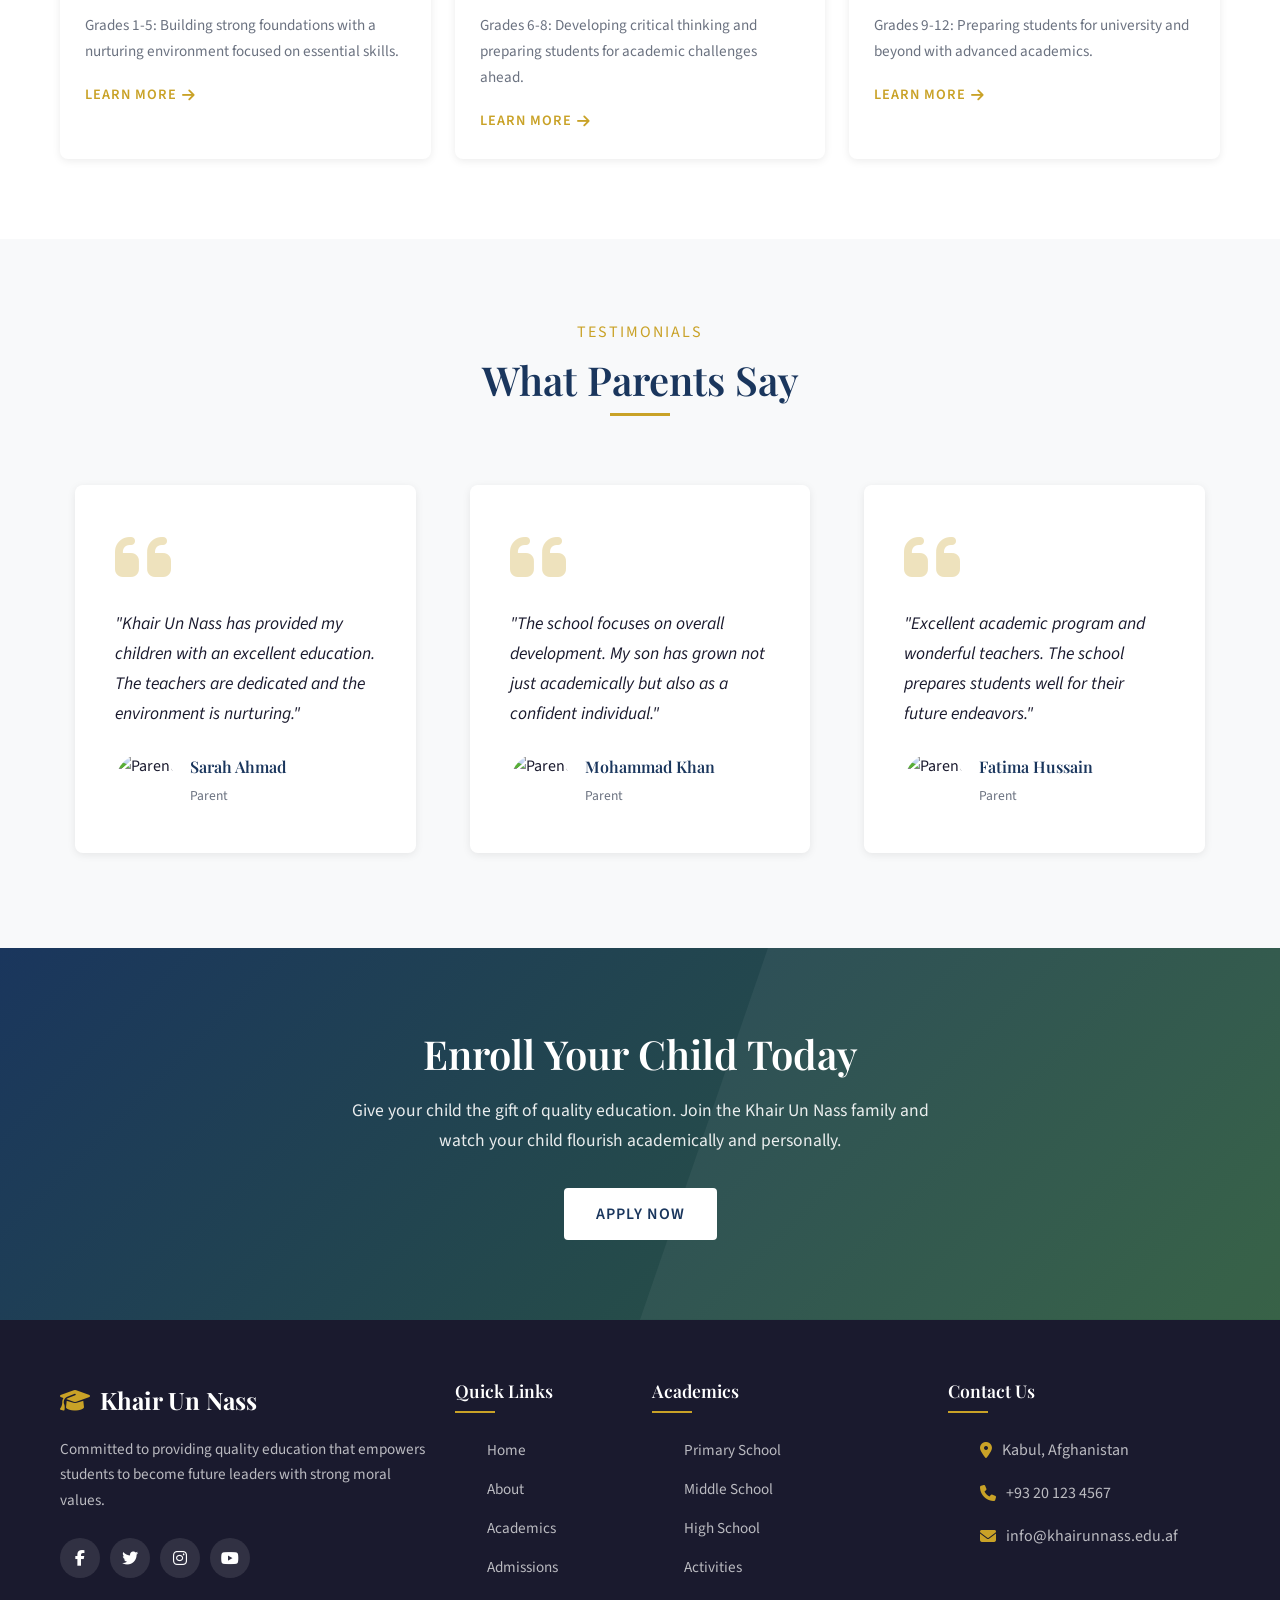
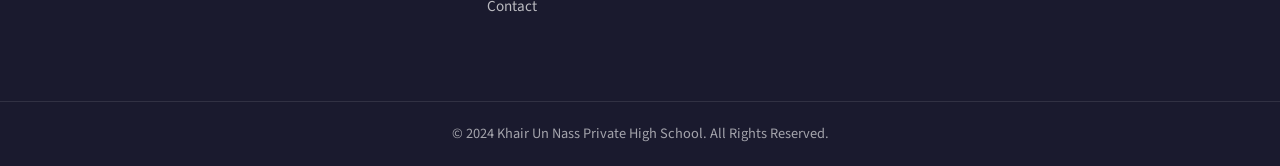
==== commit fc4190cc: "Add aria-label to about button" ====
--- a/index.html
+++ b/index.html
@@ -40,7 +40,7 @@
     <!-- Navigation -->
     <nav class="navbar navbar-expand-lg navbar-dark bg-transparent fixed-top" role="navigation" aria-label="Main navigation">
         <div class="container">
-            <a class="navbar-brand" href="index.html">
+            <a class="navbar-brand" href="index.html" aria-label="Go to homepage">
                 <i class="fas fa-graduation-cap"></i>
                 Khair Un Nass
             </a>
@@ -105,7 +105,7 @@
                             <li><i class="fas fa-check-circle"></i> Comprehensive academic curriculum</li>
                             <li><i class="fas fa-check-circle"></i> Focus on holistic development</li>
                         </ul>
-                        <a href="about.html" class="btn btn-primary">Learn More About Us</a>
+                        <a href="about.html" class="btn btn-primary" aria-label="Learn more about Khair Un Nass School">Learn More About Us</a>
                     </div>
                 </div>
             </div>
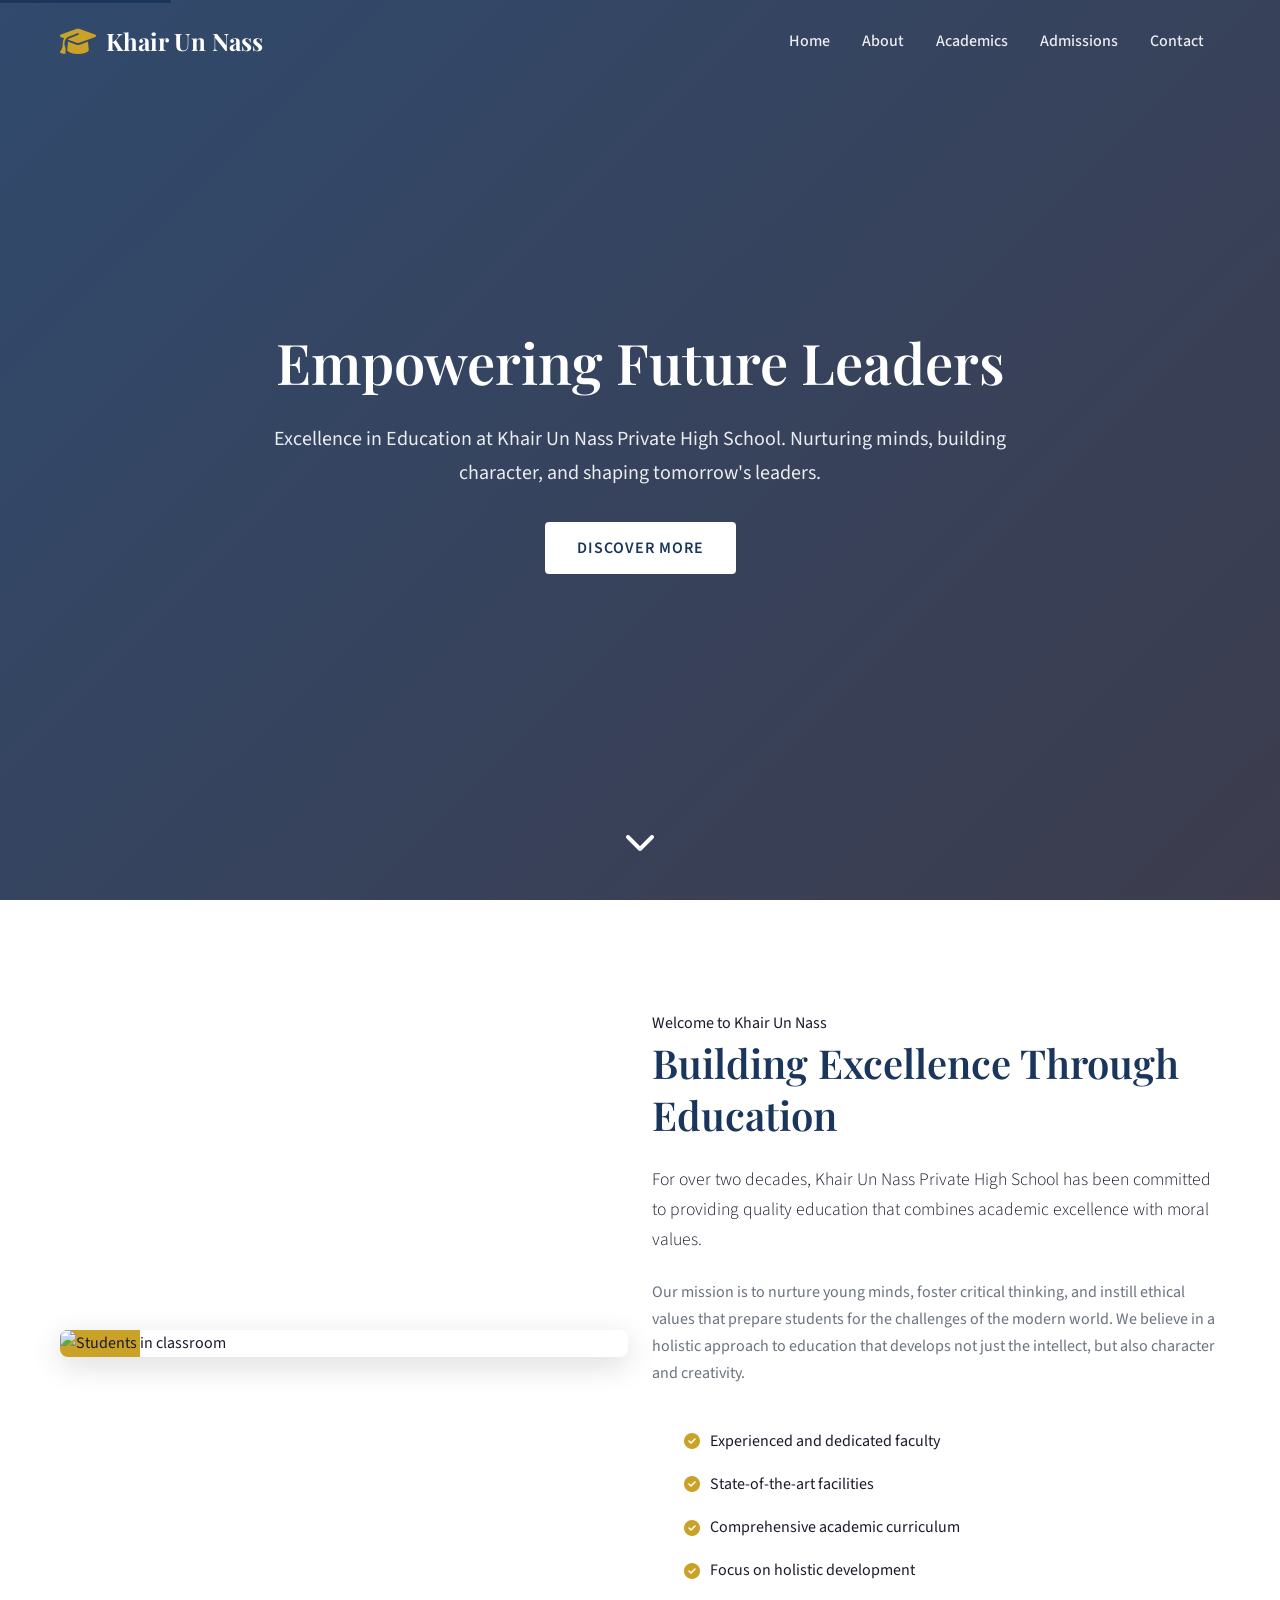
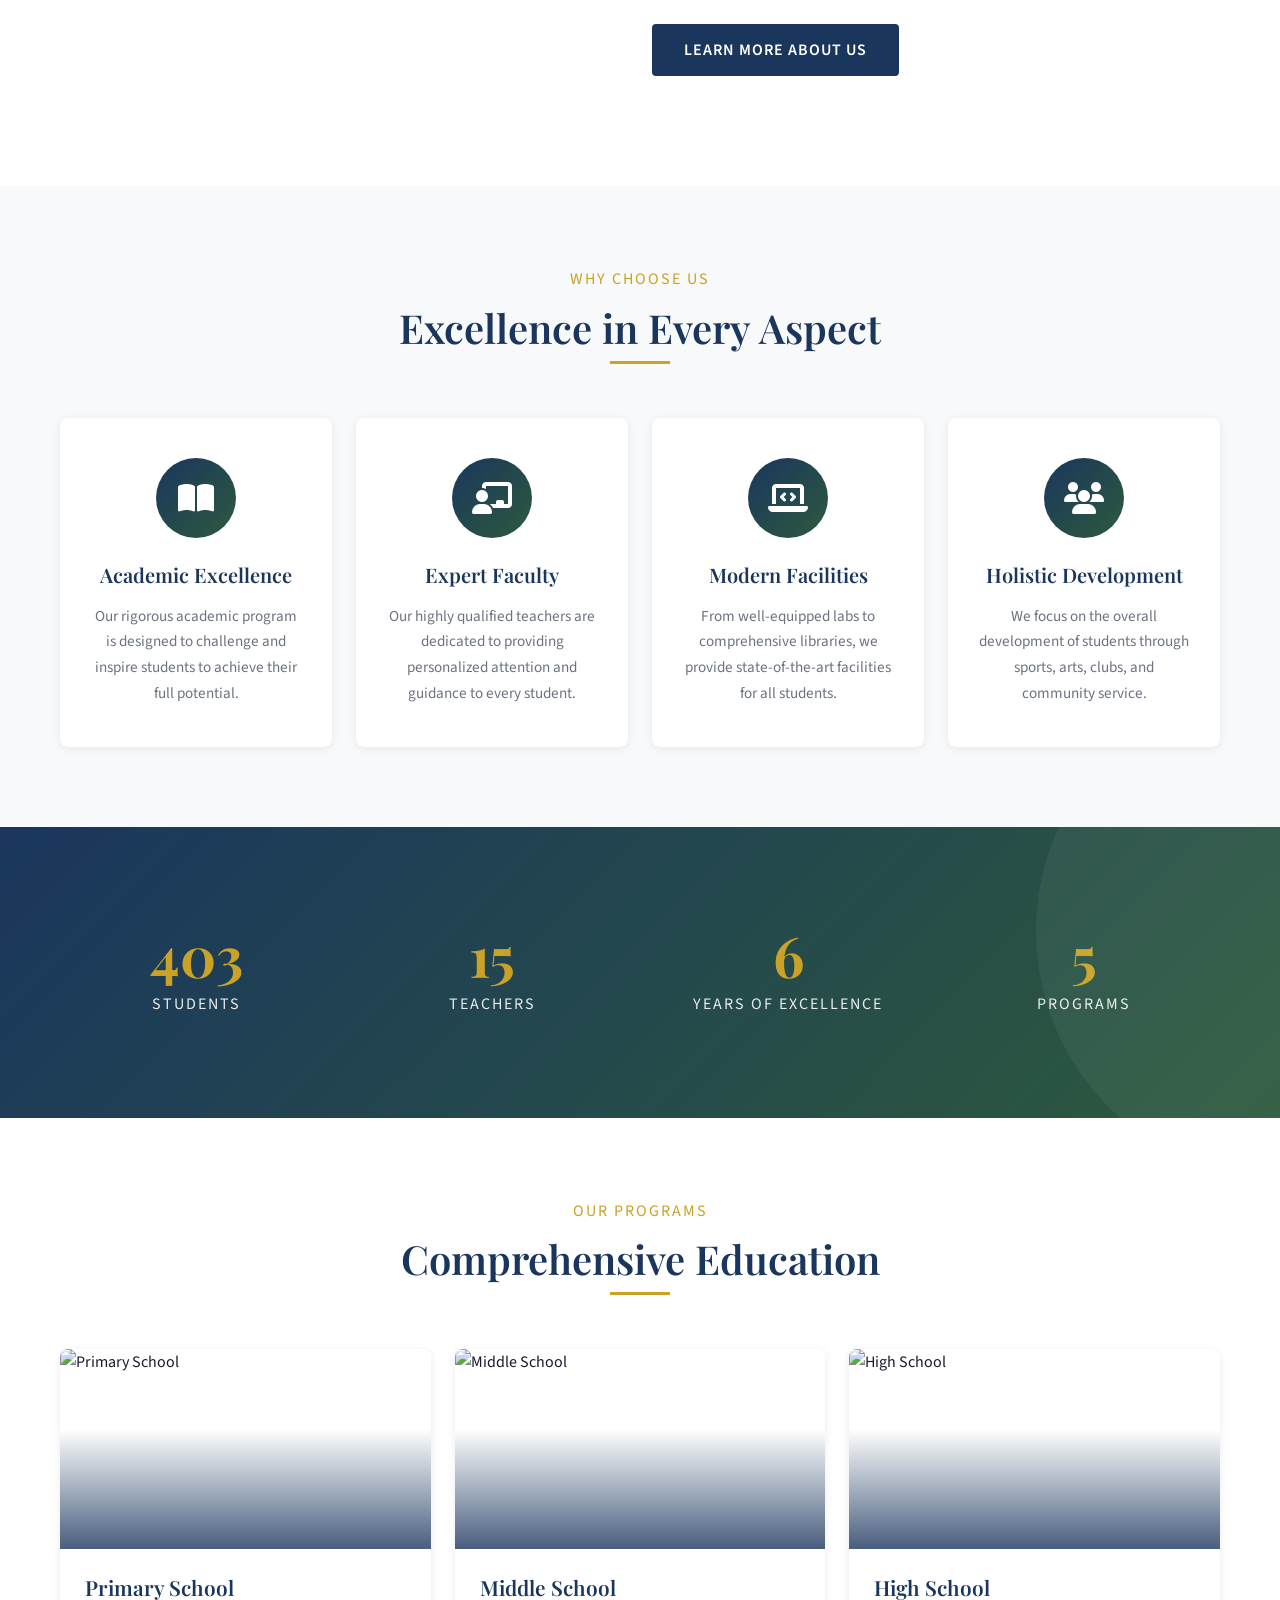
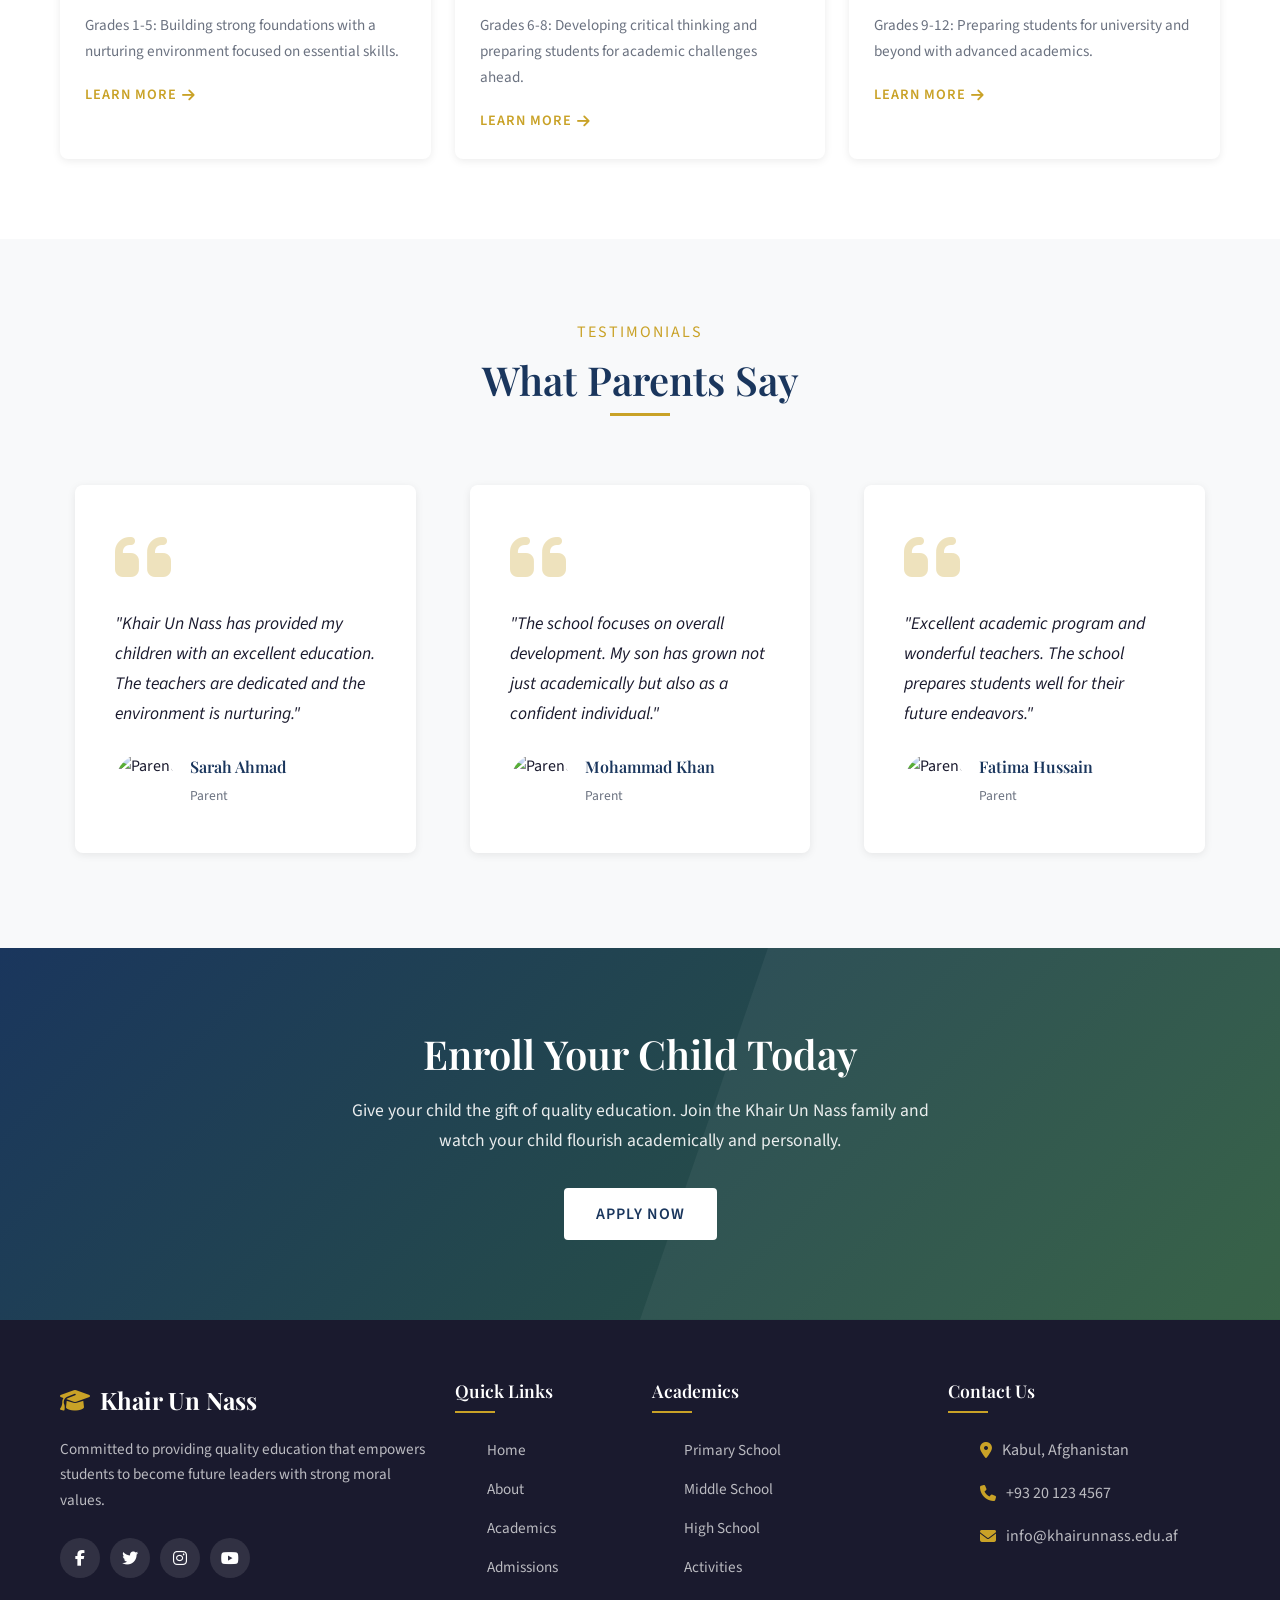
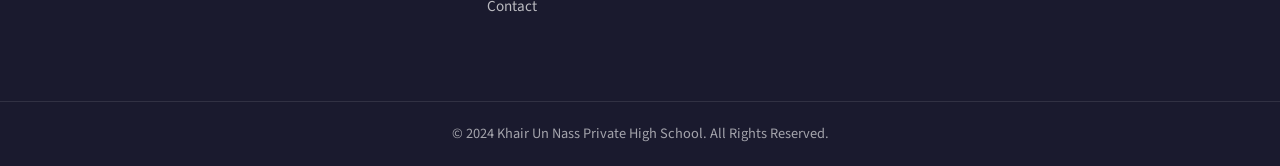
==== commit 0c588738: "Add aria-label to apply button" ====
--- a/index.html
+++ b/index.html
@@ -300,7 +300,7 @@
             <div class="cta-content">
                 <h2>Enroll Your Child Today</h2>
                 <p>Give your child the gift of quality education. Join the Khair Un Nass family and watch your child flourish academically and personally.</p>
-                <a href="admissions.html" class="btn btn-light">Apply Now</a>
+                <a href="admissions.html" class="btn btn-light" aria-label="Apply now for admissions">Apply Now</a>
             </div>
         </div>
     </section>
